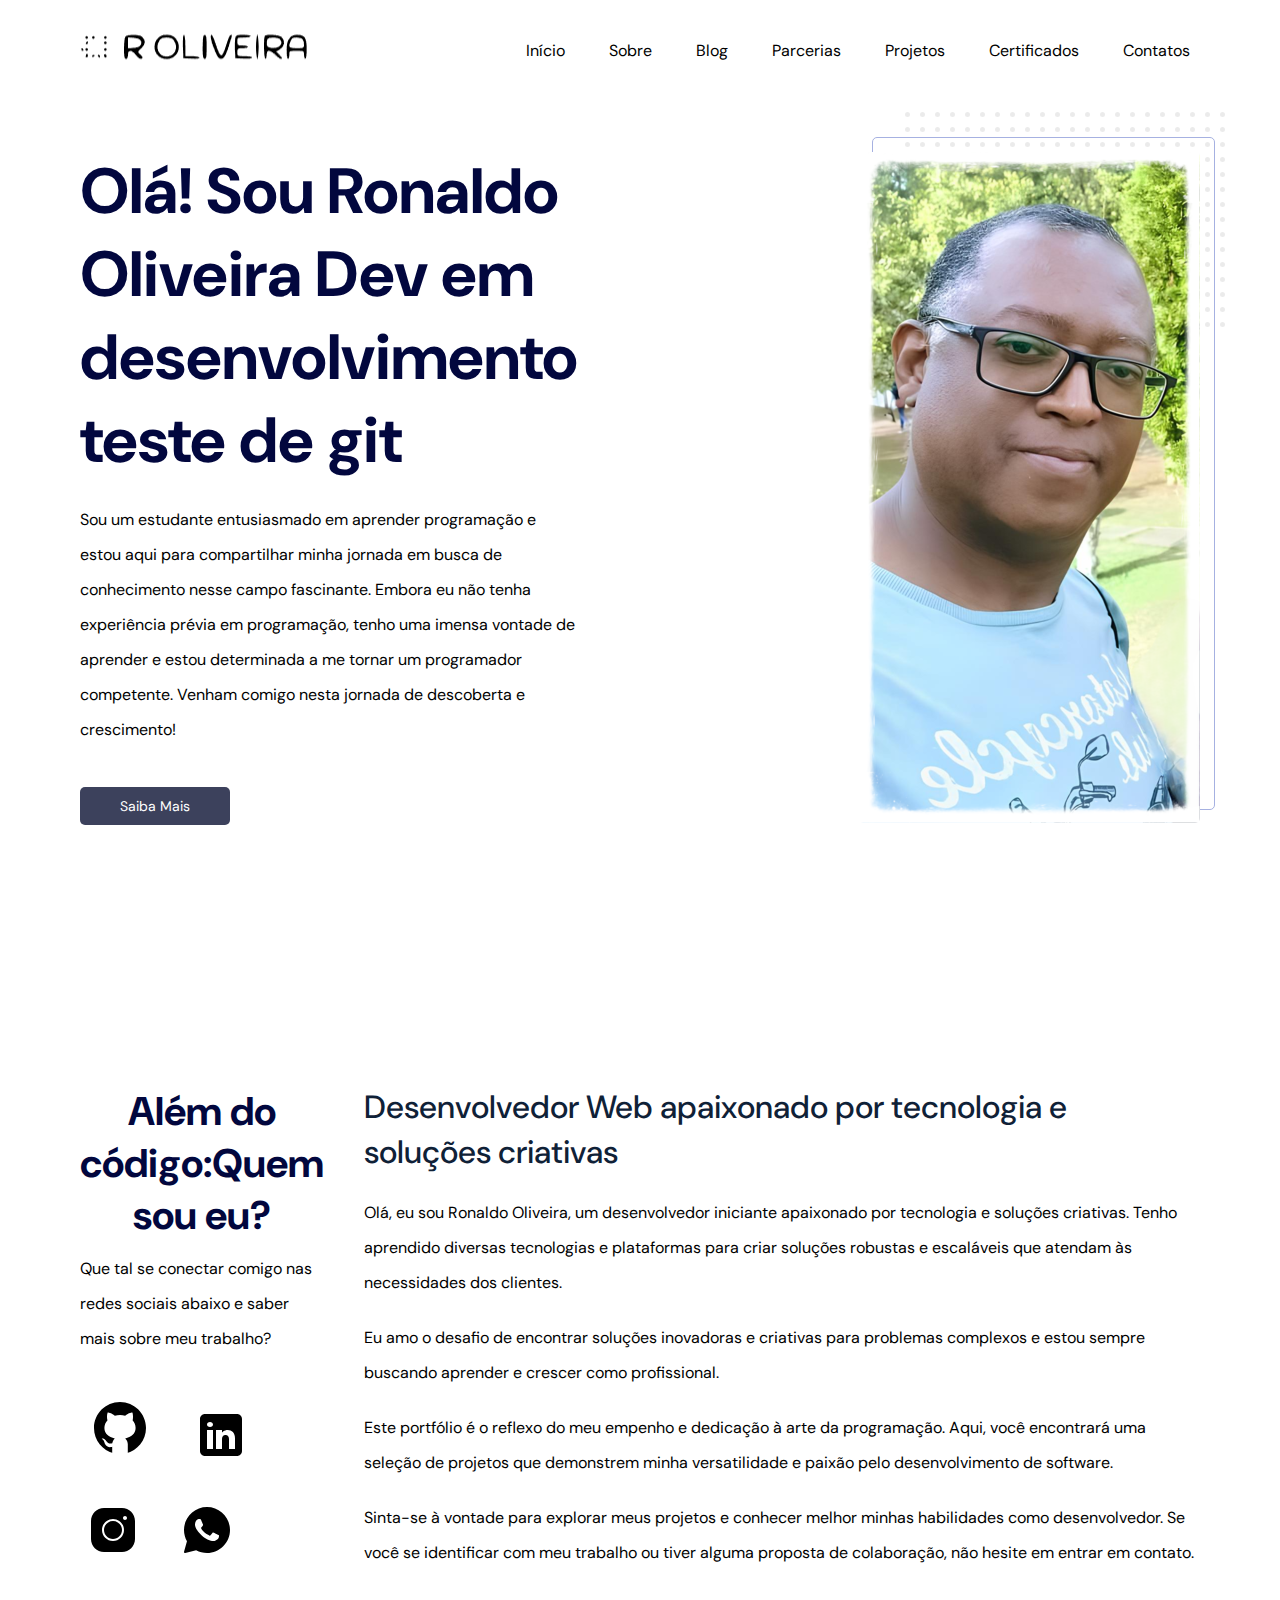
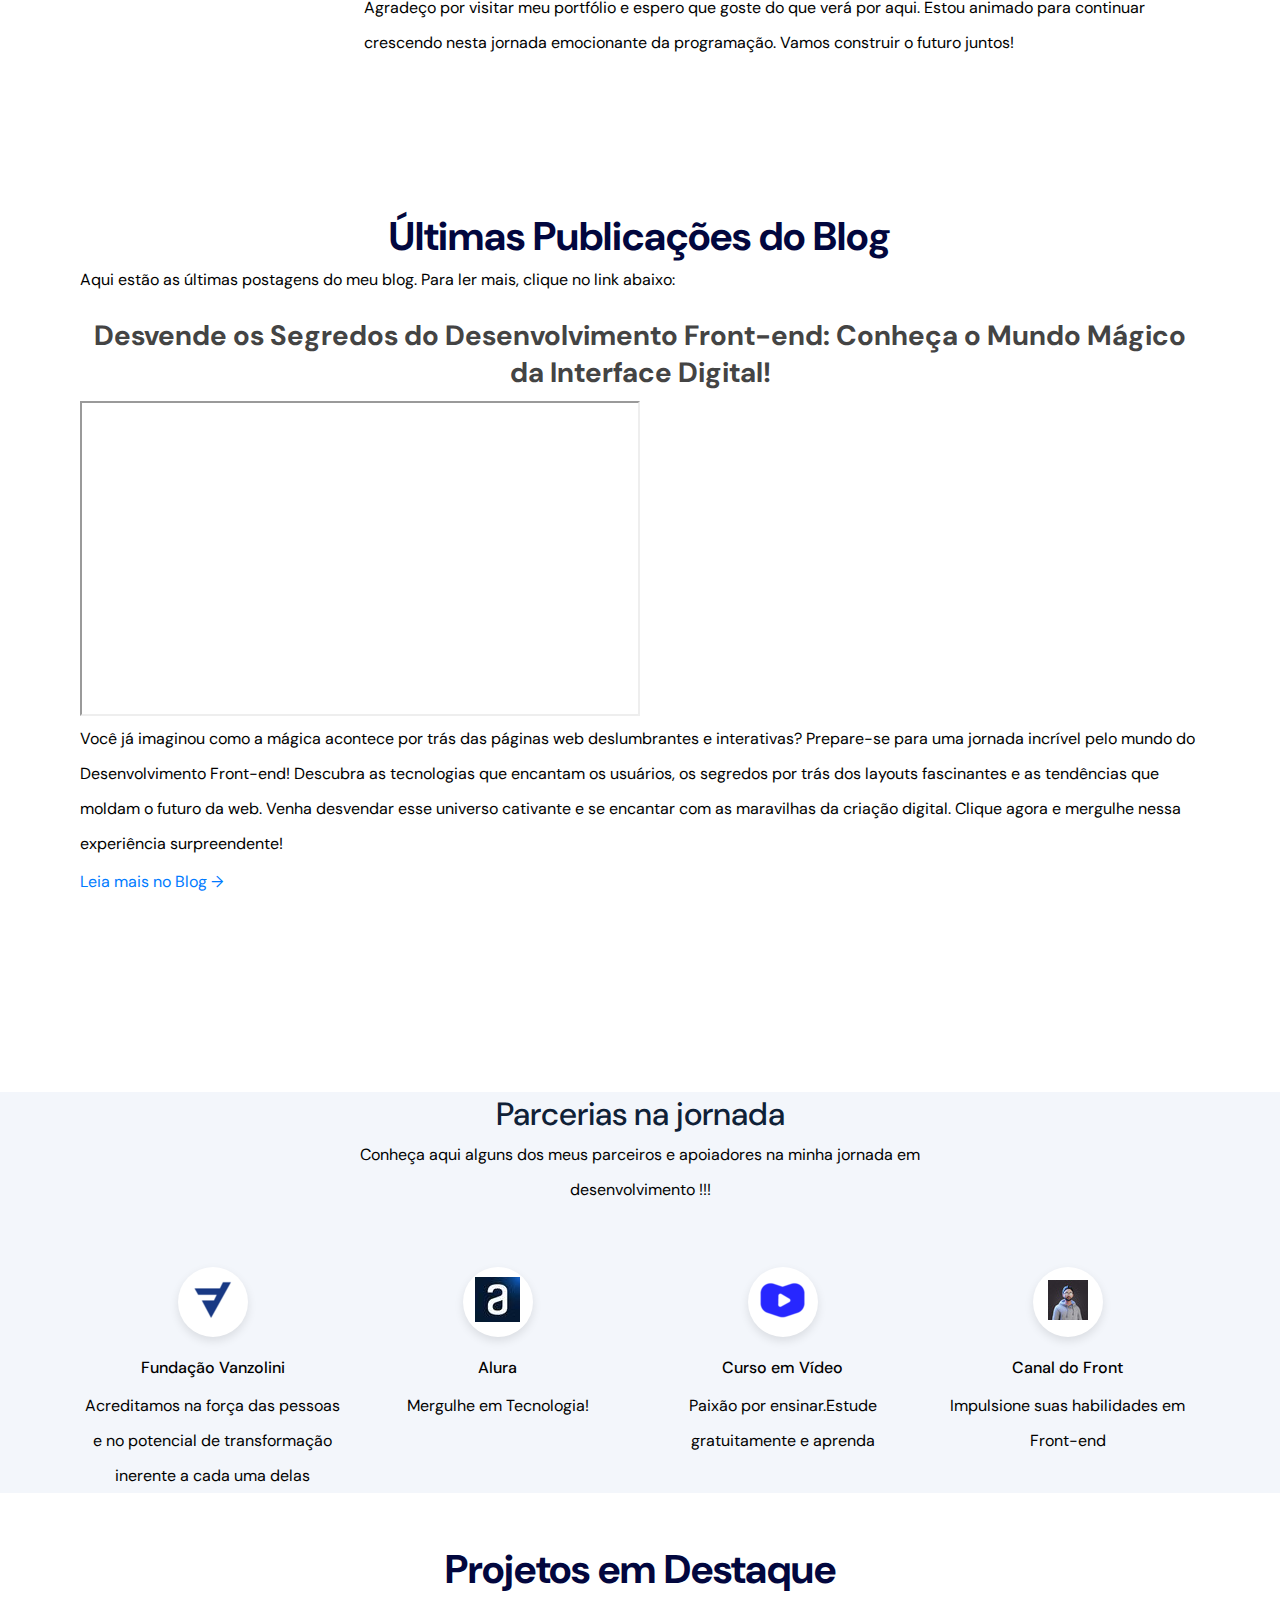
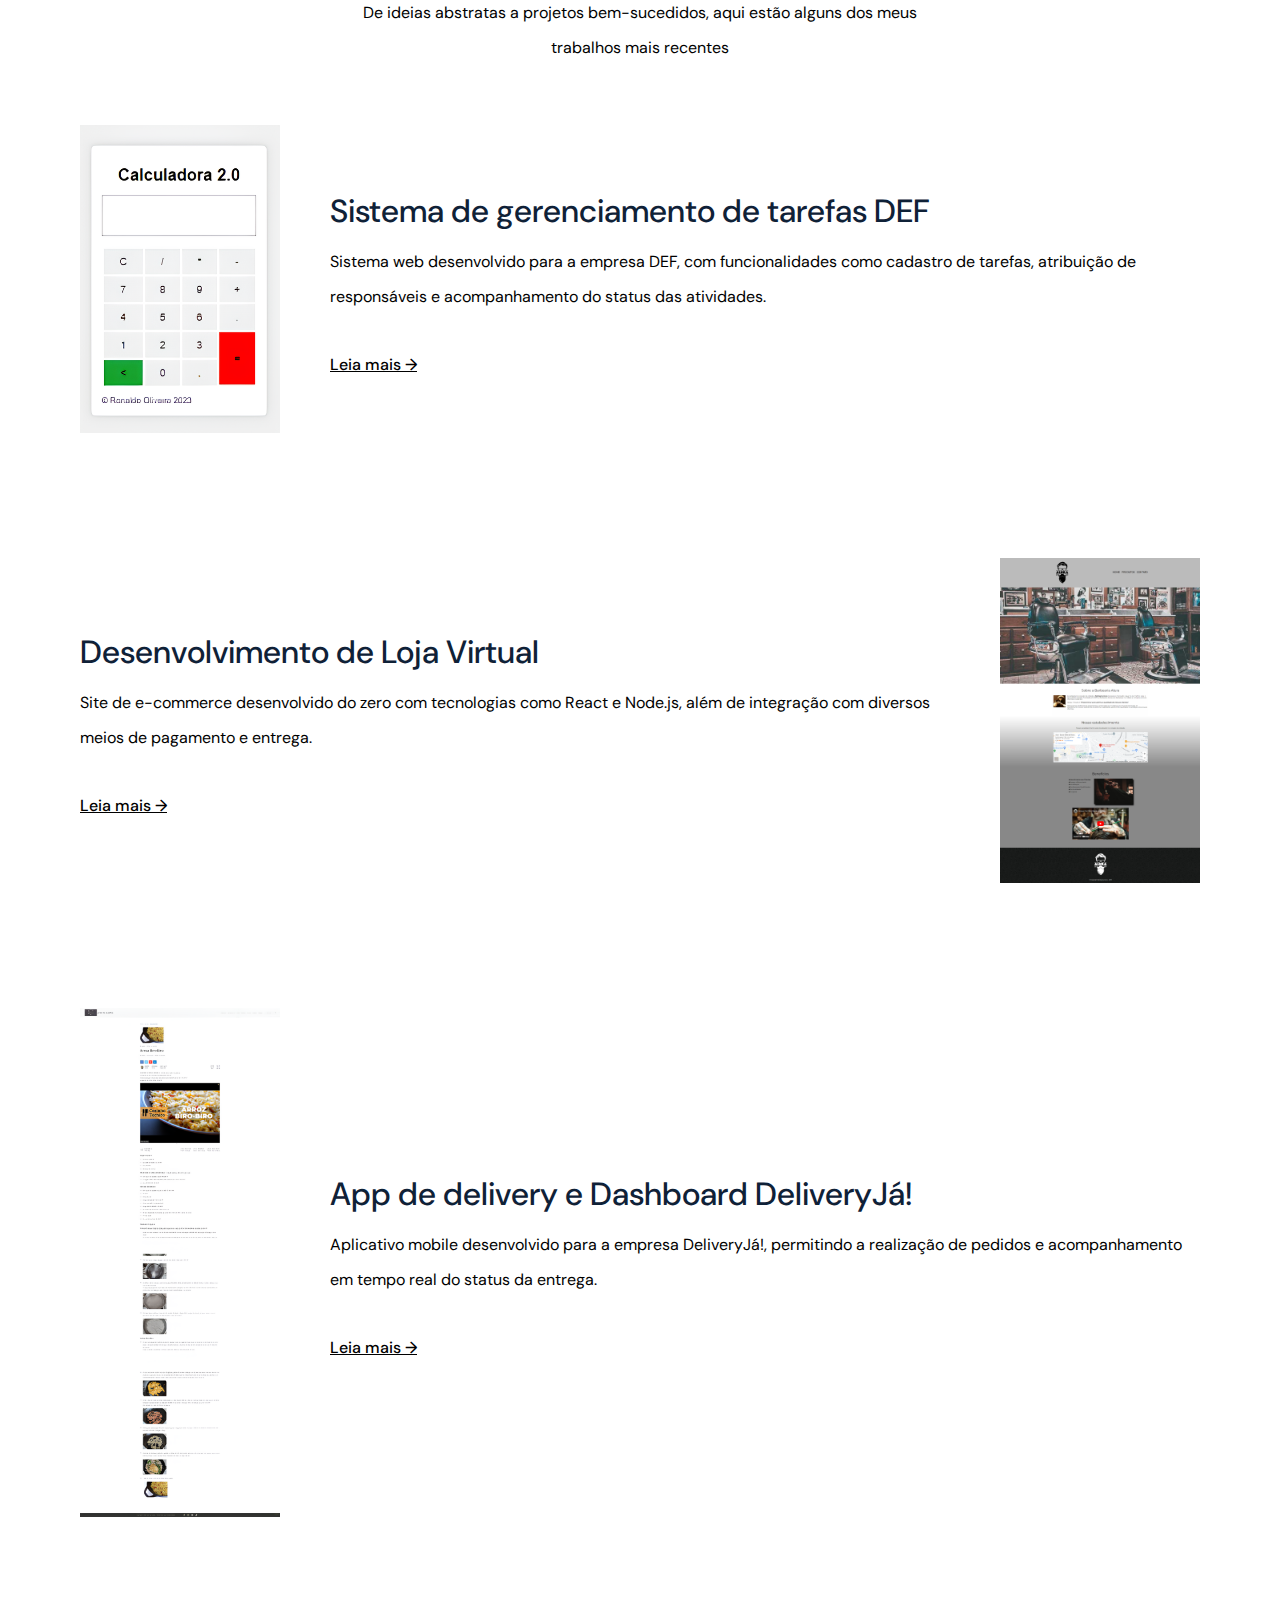
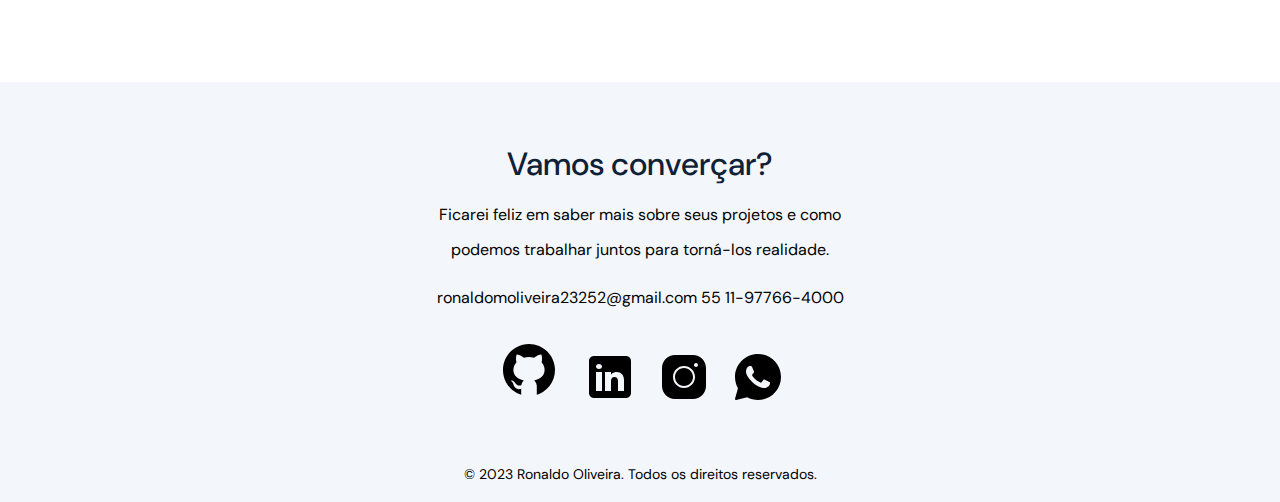
==== index.html @ cec79baf "Merge branch 'main' of https://github.com/ronaldooliveira76/portifolio" ====
<!DOCTYPE html>
<html lang="pt-BR">
<head>
  <!--meta tags-->
  <meta charset="UTF-8">
  <meta name="viewport" content="width=device-width, initial-scale=1.0">
  <!--title-título-->
  <title>ROliveira Portifólio</title>
  <!--link css-->
  <link rel="stylesheet" href="css/extends.css">
  <!-- Fonts -->
  <link rel="preconnect" href="https://fonts.googleapis.com">
  <link rel="preconnect" href="https://fonts.gstatic.com" crossorigin="">
  <link href="https://fonts.googleapis.com/css2?family=DM+Sans:wght@400;500;700&amp;display=swap" rel="stylesheet">
</head>
<body>
<!--nav bar-->
    <nav class="navbar">
        <div class="navbar__content max-width mb-0">
            <a href="/">
                <img src="assets/logo1.svg.png" alt="">
            </a>
            <ul class="navbar__links">
                <li><a href="/">Início</a></li>
                <li><a href="#about">Sobre</a></li>
                <li><a href="#blog-summary">Blog</a></li>
                <li><a href="#skills">Parcerias</a></li>
                <li><a href="#projects">Projetos</a></li>
                <li><a href="galery.html" target="_blank">Certificados</a></li>
                <li><a href="#footer">Contatos</a></li>
            </ul>
            <div class="navbar__mobile">
                <img src="assets/menu.svg" alt="menu" class="burguer">
                <ul class="mobile__links">
                    <li><a href="/">Início</a></li>
                    <li><a href="#about">Sobre</a></li>
                    <li><a href="#blog-summary">Blog</a></li>
                    <li><a href="#skills">Parcerias</a></li>
                    <li><a href="#projects">Projetos</a></li>
                    <li><a href="galery.html" target="_blank">Certificados</a></li>
                    <li><a href="#footer">Contatos</a></li>
                </ul> 
            </div>
        </div>
    </nav>

<!-- header -->

<header id="header" class="max-width">
    <div class="header__left">
        <h1>Olá! Sou Ronaldo Oliveira Dev em desenvolvimento teste de git</h1>
        <p>Sou um estudante entusiasmado em aprender programação e estou aqui para compartilhar minha jornada em busca de conhecimento nesse campo fascinante. Embora eu não tenha experiência prévia em programação, tenho uma imensa vontade de aprender e estou determinada a me tornar um programador competente. Venham comigo nesta jornada de descoberta e crescimento!
        </p>
        <a href="#about" class="btn btn-primary">Saiba Mais</a>
    </div>
    <div class="header__rigth">
        <div class="header__image">
            <img src="assets/foto.png" alt="Ronaldo Oliveira" class="ronaldo">
            <img src="assets/abstract.svg" alt="background" class="background">
        </div>
    </div>
</header> 

<!-- Sobre-->
<section id="about" class="about max-width">
    <div class="about__left">
        <h2 class="secondary-title">Além do código:Quem sou eu?</h2>
        <p>Que tal se conectar comigo nas redes sociais abaixo e saber mais sobre meu trabalho?</p>
        
        <ul>
            <li><a href="https://github.com/ronaldooliveira76" target="_blank"><img src="assets/github1.svg" alt="Github"></a></li>
            <li><a href="https://www.linkedin.com/in/ronaldomoliveira/" target="_blank"><img src="assets/linkedin1.svg" alt="Linkedin"></a></li>
            <li><a href="https://www.instagram.com/ronaldo.moliveira/?igshid=MzNlNGNkZWQ4Mg%3D%3D" target="_blank"><img src="assets/instagram1.svg" alt="Instagram"></a></li>
            <li><a href="https://wa.me/qr/Z6RYJCMBKQETJ1" target="_blank"><img src="assets/whatsapp1.svg" alt="whatsapp"></a></li>
        </ul>
    </div>
    <div class="about__right">
        <h3 class="tertiary-title mb-m">
            Desenvolvedor Web apaixonado por tecnologia e soluções criativas
        </h3>
        <p>
            Olá, eu sou Ronaldo Oliveira, um desenvolvedor iniciante apaixonado por tecnologia e soluções criativas. Tenho aprendido diversas tecnologias e plataformas para criar soluções robustas e escaláveis que atendam às necessidades dos clientes.
        </p>
        <p>
            Eu amo o desafio de encontrar soluções inovadoras e criativas para problemas complexos e estou sempre buscando aprender e crescer como profissional.
        </p>
        <p>Este portfólio é o reflexo do meu empenho e dedicação à arte da programação. Aqui, você encontrará uma seleção de projetos que demonstrem minha versatilidade e paixão pelo desenvolvimento de software.
        </p>
        <p>Sinta-se à vontade para explorar meus projetos e conhecer melhor minhas habilidades como desenvolvedor. Se você se identificar com meu trabalho ou tiver alguma proposta de colaboração, não hesite em entrar em contato.
        </p>
        <p> Agradeço por visitar meu portfólio e espero que goste do que verá por aqui. Estou animado para continuar crescendo nesta jornada emocionante da programação. Vamos construir o futuro juntos!
        </p>
    </div>
</section>

<!--Blog-->
<section id="blog-summary" class="blog-summary max-width">
    <h2 class="secondary-title">Últimas Publicações do Blog</h2>
    
    <p>Aqui estão as últimas postagens do meu blog. Para ler mais, clique no link abaixo:</p>

    <article class="blog-post">
        <h2>Desvende os Segredos do Desenvolvimento Front-end: Conheça o Mundo Mágico da Interface Digital!</h2>
        <div class="video-abertura">
            <iframe width="560" height="315" src="https://www.youtube.com/embed/UhOTs_qPsy0?autoplay=1&mute=1" title="YouTube video player"></iframe>
          </div>
          
        <p>
            Você já imaginou como a mágica acontece por trás das páginas web deslumbrantes e interativas?
            Prepare-se para uma jornada incrível pelo mundo do Desenvolvimento Front-end!
            Descubra as tecnologias que encantam os usuários, os segredos por trás dos layouts fascinantes
            e as tendências que moldam o futuro da web.
            Venha desvendar esse universo cativante e se encantar com as maravilhas da criação digital.
            Clique agora e mergulhe nessa experiência surpreendente!
        </p>
        <a href="Blog.html" target="_blank">Leia mais no Blog &rarr;</a>
    </article>
</section>

<!--parcerias-->
<section id="skills" class="skills">
    <div class="skills__content max-width">
        <h2 class="tertiary-title">Parcerias na jornada</h2>
        <p class="description">
       Conheça aqui alguns dos meus parceiros e apoiadores na minha jornada em desenvolvimento !!!
        </p>
        <ul>
            <li class="skills__item">
                <div class="image-container">
                    <a href="https://vanzolini.org.br/" target="_blank"><img src="assets/vanzolini.png"  alt="site Fundação vanzolini"> </a>
                </div>
                <h3>Fundação Vanzolini</h3>
                <p>Acreditamos na força das pessoas e no potencial de transformação inerente a cada uma delas</p>
            </li>
            <li class="skills__item">
                <div class="image-container">
                    <a href="https://www.alura.com.br/" target="_blank"><img src="assets/alura.jpg" alt="site Escola Alura"></a>
                </div>
                <h3>Alura</h3>
                <p>Mergulhe em Tecnologia!</p>
            </li>
            <li class="skills__item">
                <div class="image-container">
                    <a href="https://www.cursoemvideo.com/" target="_blank"><img src="assets/curso em video.png" alt="site Curso em Vídeo"></a>
                </div>
                <h3>Curso em Vídeo</h3>
                <p>Paixão por ensinar.Estude gratuitamente e aprenda</p>
            </li>
            <li class="skills__item">
                <div class="image-container">
                    <a href="https://www.youtube.com/@canaldofront/about" target="_blank"><img src="assets/canal do front.jpg" alt="canal do front"></a>
                </div>
                <h3>Canal do Front</h3>
                <p>Impulsione suas habilidades em Front-end</p>
            </li>
        </ul>
    </div>     
</section>

<!-- Projetos -->
<section id="projects" class="projects max-width">
    <div class="projects__content">
        <h2 class="secondary-title">Projetos em Destaque</h2>
        <p>De ideias abstratas a projetos bem-sucedidos, aqui estão alguns dos meus trabalhos mais recentes
        </p>
    </div>
    <ul>
        <li>
            <div class="image">
                <img src="assets/calc.png" alt="Gereciamento de tarefas">
            </div>
            <div class="projects__info">
                <h3 class="tertiary-title">
                    Sistema de gerenciamento de tarefas DEF
                </h3>
                <p>Sistema web desenvolvido para a empresa DEF, com funcionalidades como cadastro de tarefas, atribuição de responsáveis e acompanhamento do status das atividades.
                </p>
                <a href="calc.html" target="_blank">Leia mais &rarr;</a>
            </div>
        </li>
        <li class="projects__reversed-list">
            <div class="image">
            <img id="barber" src="assets/barbearia.png" alt="ecommerce">
            </div>
            <div class="projects__info">
                <h3 class="tertiary-title">
                    Desenvolvimento de Loja Virtual
                </h3>
                <p>Site de e-commerce desenvolvido do zero com tecnologias como React e Node.js, além de integração com diversos meios de pagamento e entrega.
                </p>
                <a href="https://ronaldooliveira76.github.io/barber-alura/" target="_blank">Leia mais &rarr;</a>
            </div>
        </li>
        <li>
            <div class="image">
                <img src="assets/blog.png" alt="delivery">
            </div>
            <div class="projects__info">
                <h3 class="tertiary-title">
                    App de delivery e Dashboard DeliveryJá!
                </h3>
                <p>Aplicativo mobile desenvolvido para a empresa DeliveryJá!, permitindo a realização de pedidos e acompanhamento em tempo real do status da entrega.
                </p>
                <a href="#">Leia mais &rarr;</a>
            </div>
        </li>
    </ul>
</section>

<!-- Footer-->
<footer id="footer">
    <div class="footer__content max-width mb-0">
        <h2 class="tertiary-title mb-s">Vamos converçar?</h2>
        <p class="mb-m">
            Ficarei feliz em saber mais sobre seus projetos e como podemos trabalhar juntos para torná-los realidade.
        </p>
        <div class="footer__contact mb-m">
            <span class="mb-m">ronaldomoliveira23252@gmail.com</span>
            <span>55 11-97766-4000</span>
        </div>
        <ul class="mb-1">
            <li><a href="https://github.com/ronaldooliveira76" target="_blank"><img src="assets/github1.svg" alt="Github"></a></li>
            <li><a href="https://www.linkedin.com/in/ronaldomoliveira/" target="_blank"><img src="assets/linkedin1.svg" alt="Linkedin"></a></li>
            <li><a href="https://www.instagram.com/ronaldo.moliveira/?igshid=MzNlNGNkZWQ4Mg%3D%3D" target="_blank"><img src="assets/instagram1.svg" alt="Instagram"></a></li>
            <li><a href="https://wa.me/qr/Z6RYJCMBKQETJ1" target="_blank"><img src="assets/whatsapp1.svg" alt="whatsapp"></a></li>
        </ul>
        <p class="footer__copyright">
            © 2023 Ronaldo Oliveira. Todos os direitos reservados.
        </p>
    </div>




</footer>

</body>
    <!--script-->
    <script src="scripts/index.js"></script>

</html>
---- css/extends.css ----
@import './variables.css';
@import './globals.css';

@import './components/navbar.css';
@import './components/header.css';
@import './components/about.css';
@import './components/skills.css';
@import './components/projects.css';
@import './components/footer.css';
@import './components/blog.css';
@import './components/blog-summary.css';
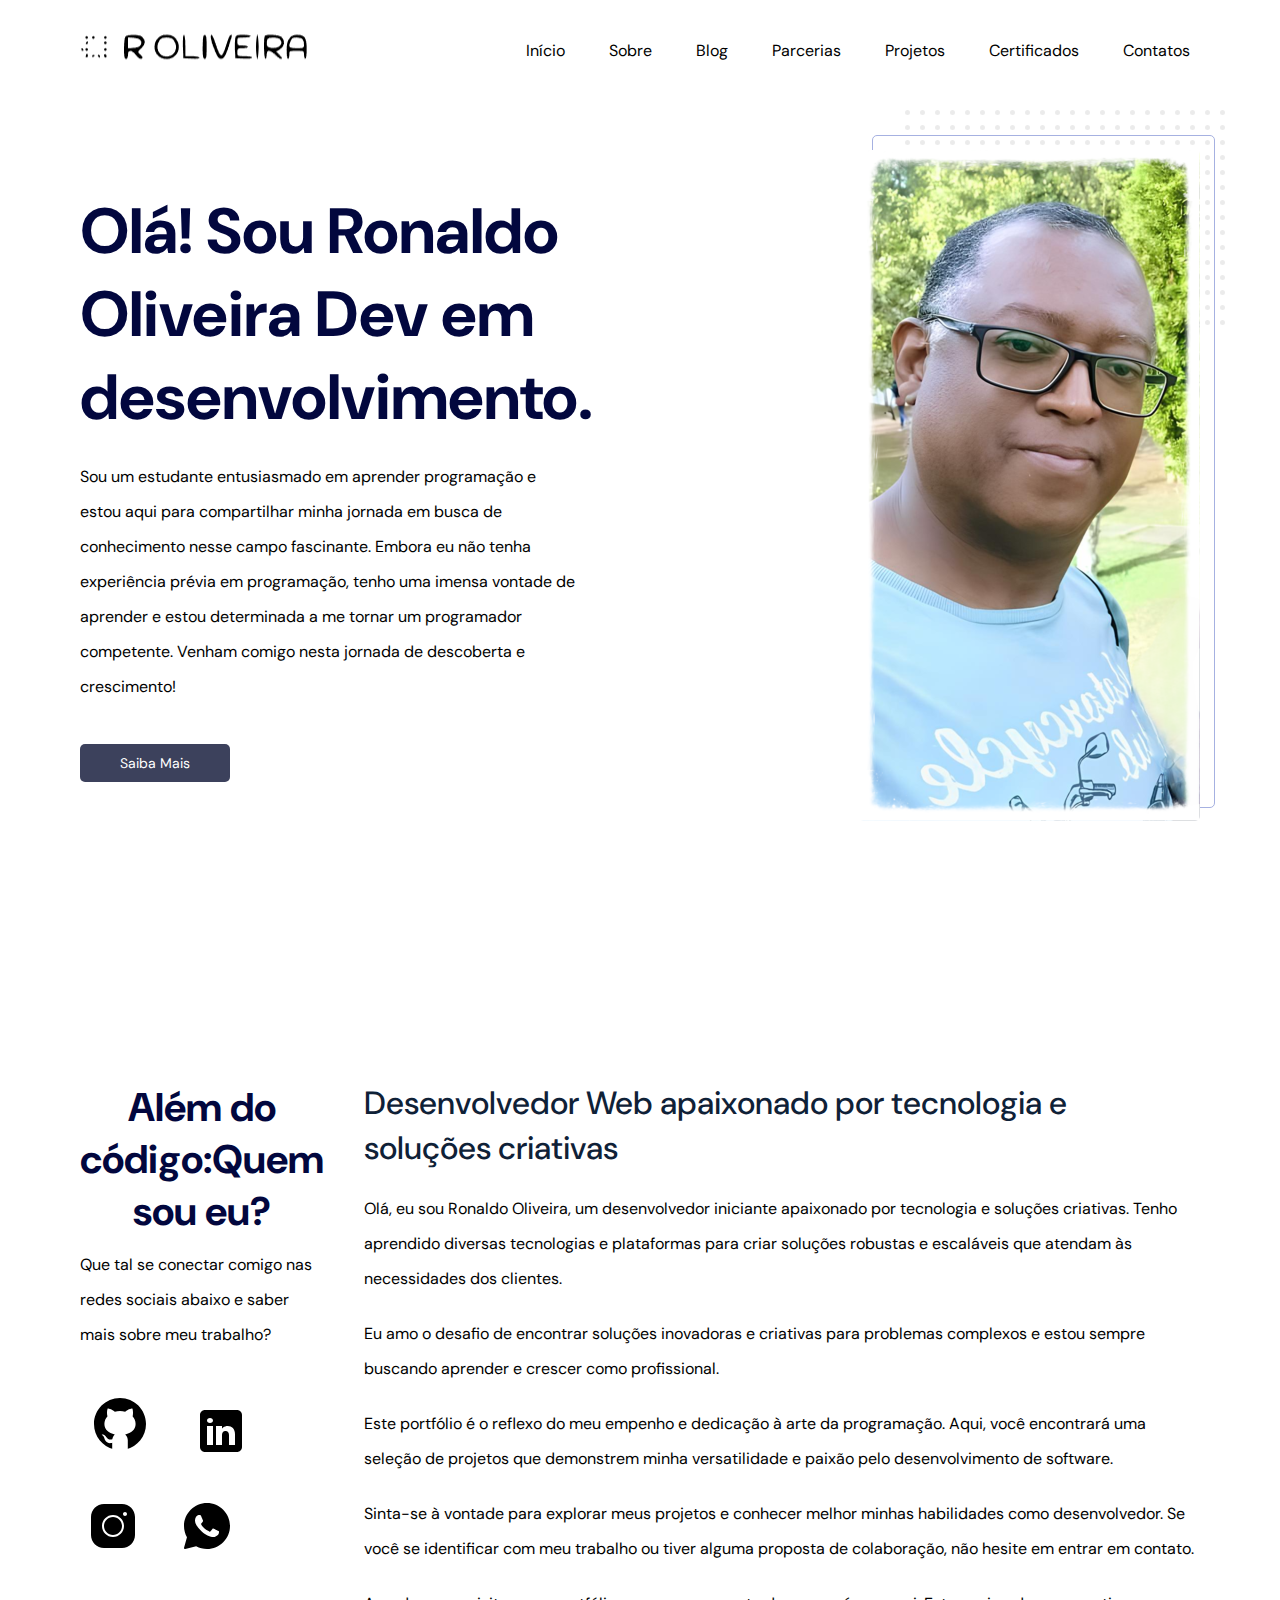
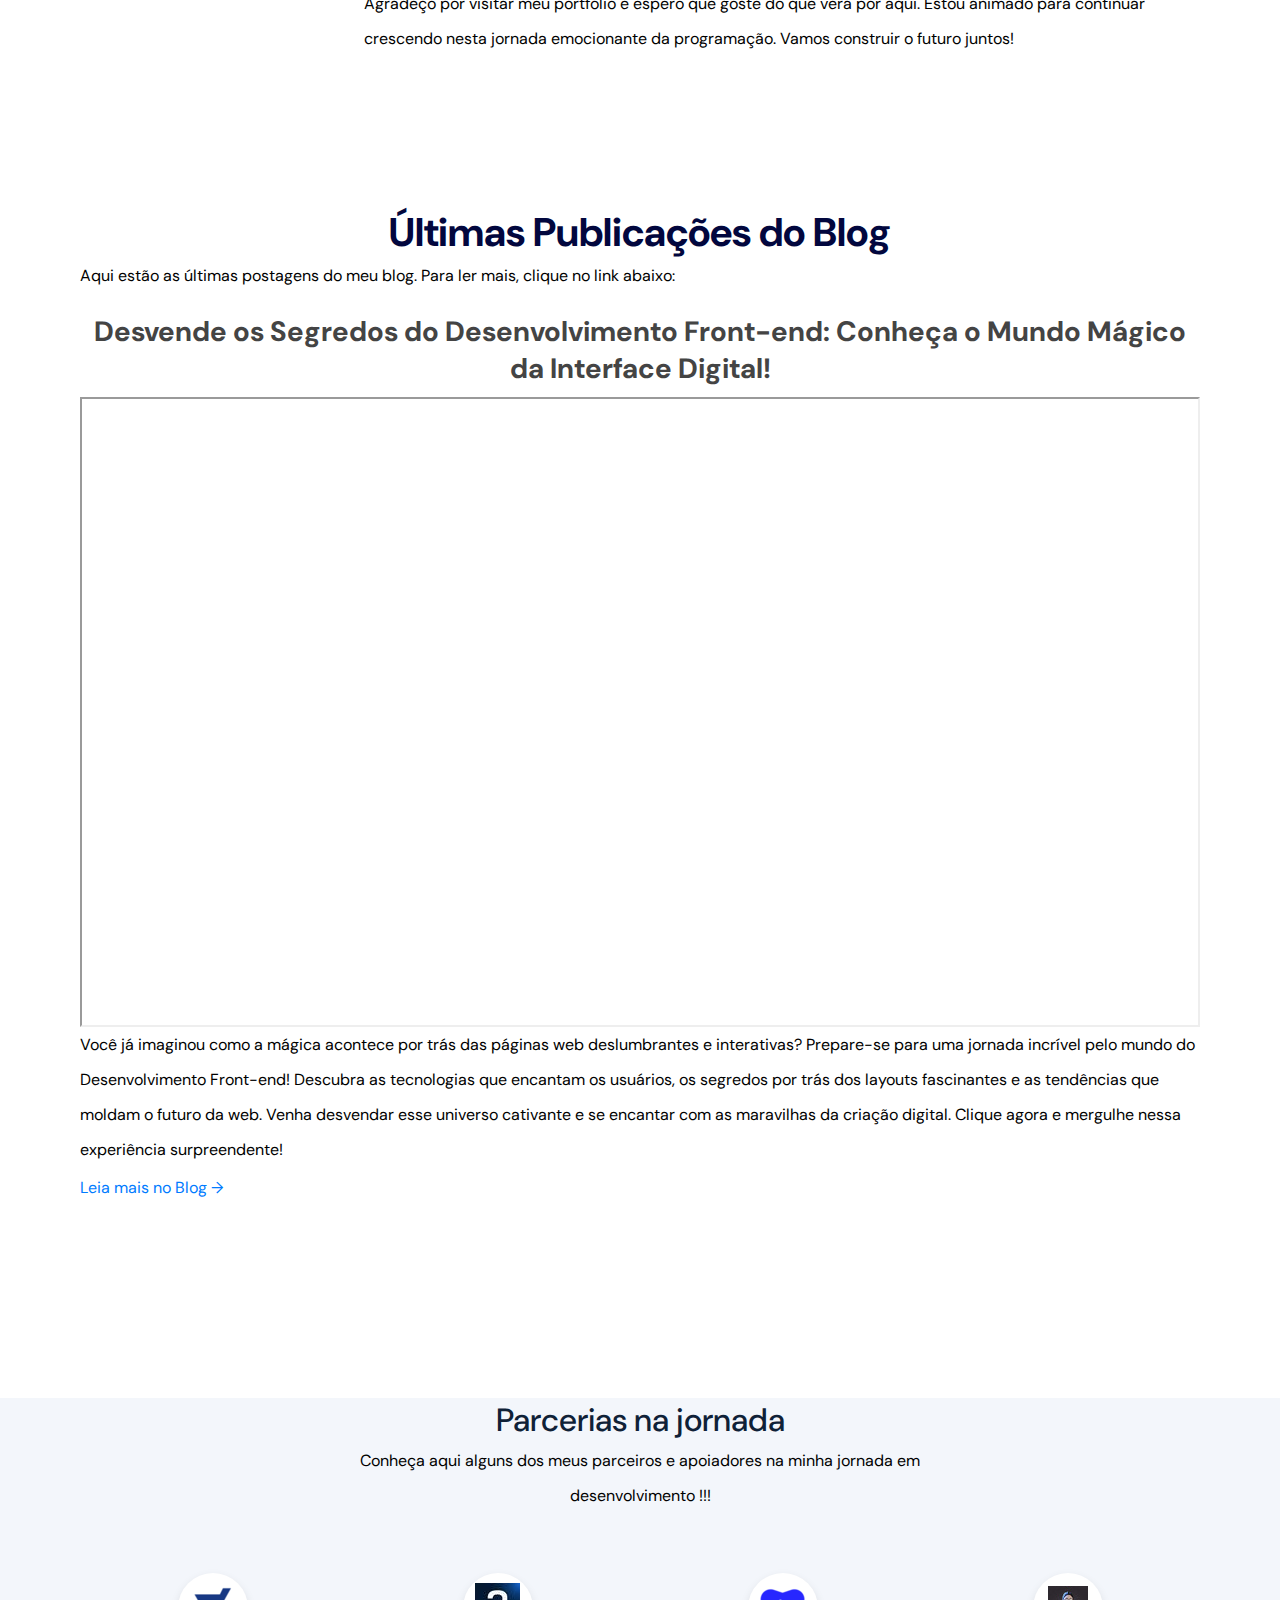
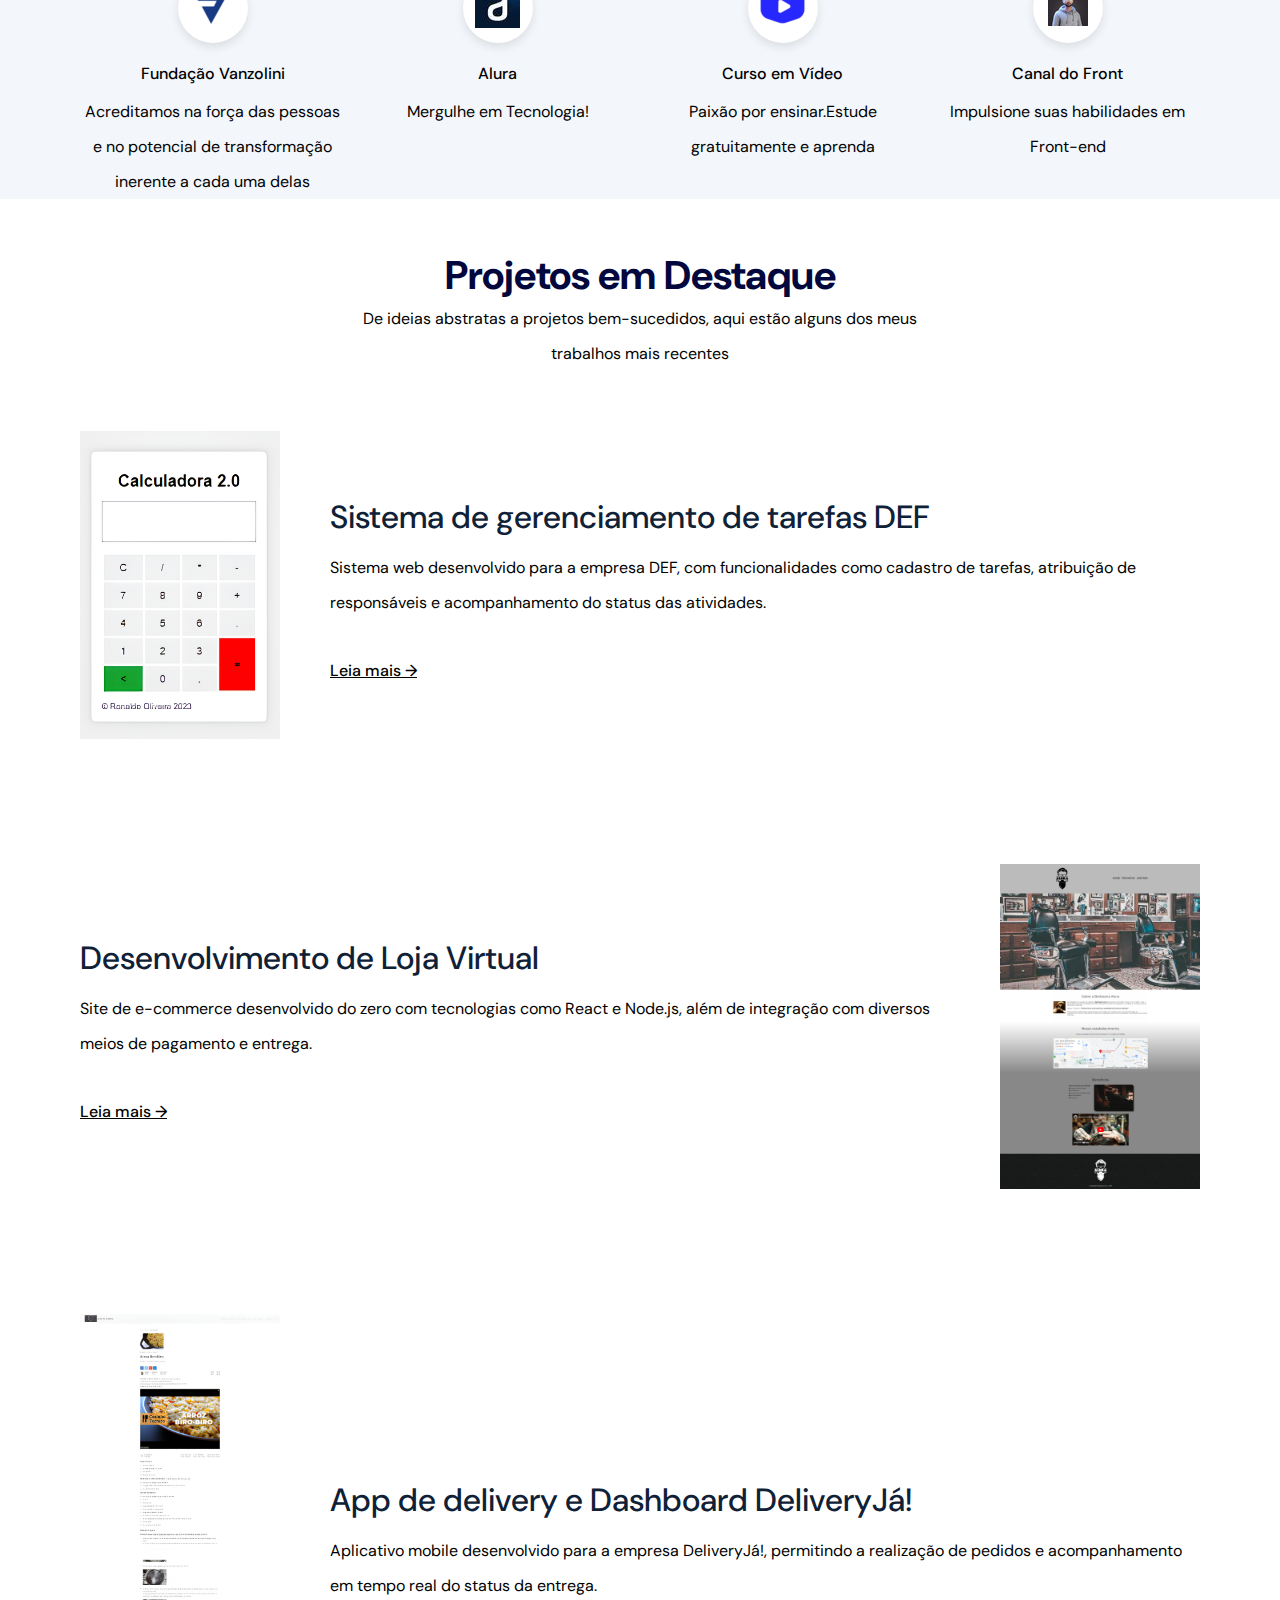
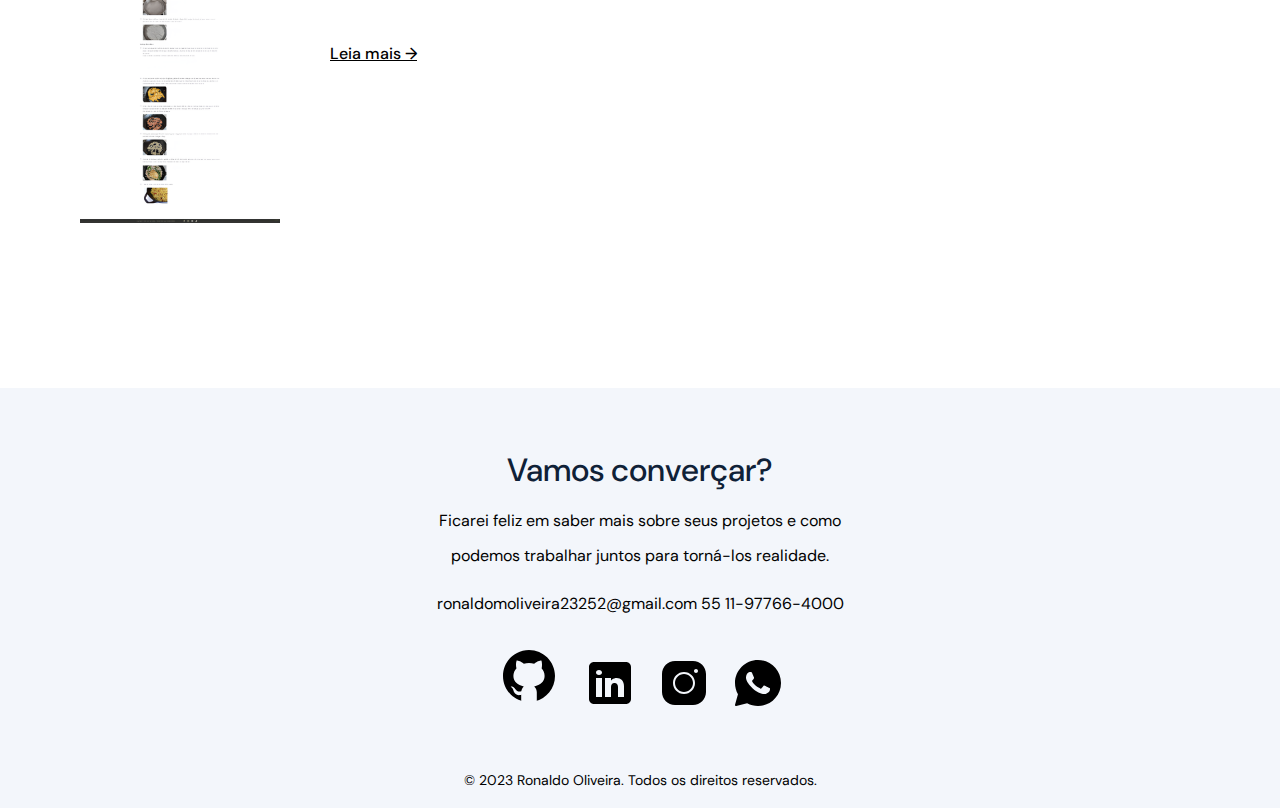
==== commit 6e852ed8: "atualizando titulo" ====
--- a/index.html
+++ b/index.html
@@ -48,7 +48,7 @@
 
 <header id="header" class="max-width">
     <div class="header__left">
-        <h1>Olá! Sou Ronaldo Oliveira Dev em desenvolvimento teste de git</h1>
+        <h1>Olá! Sou Ronaldo Oliveira Dev em desenvolvimento.</h1>
         <p>Sou um estudante entusiasmado em aprender programação e estou aqui para compartilhar minha jornada em busca de conhecimento nesse campo fascinante. Embora eu não tenha experiência prévia em programação, tenho uma imensa vontade de aprender e estou determinada a me tornar um programador competente. Venham comigo nesta jornada de descoberta e crescimento!
         </p>
         <a href="#about" class="btn btn-primary">Saiba Mais</a>
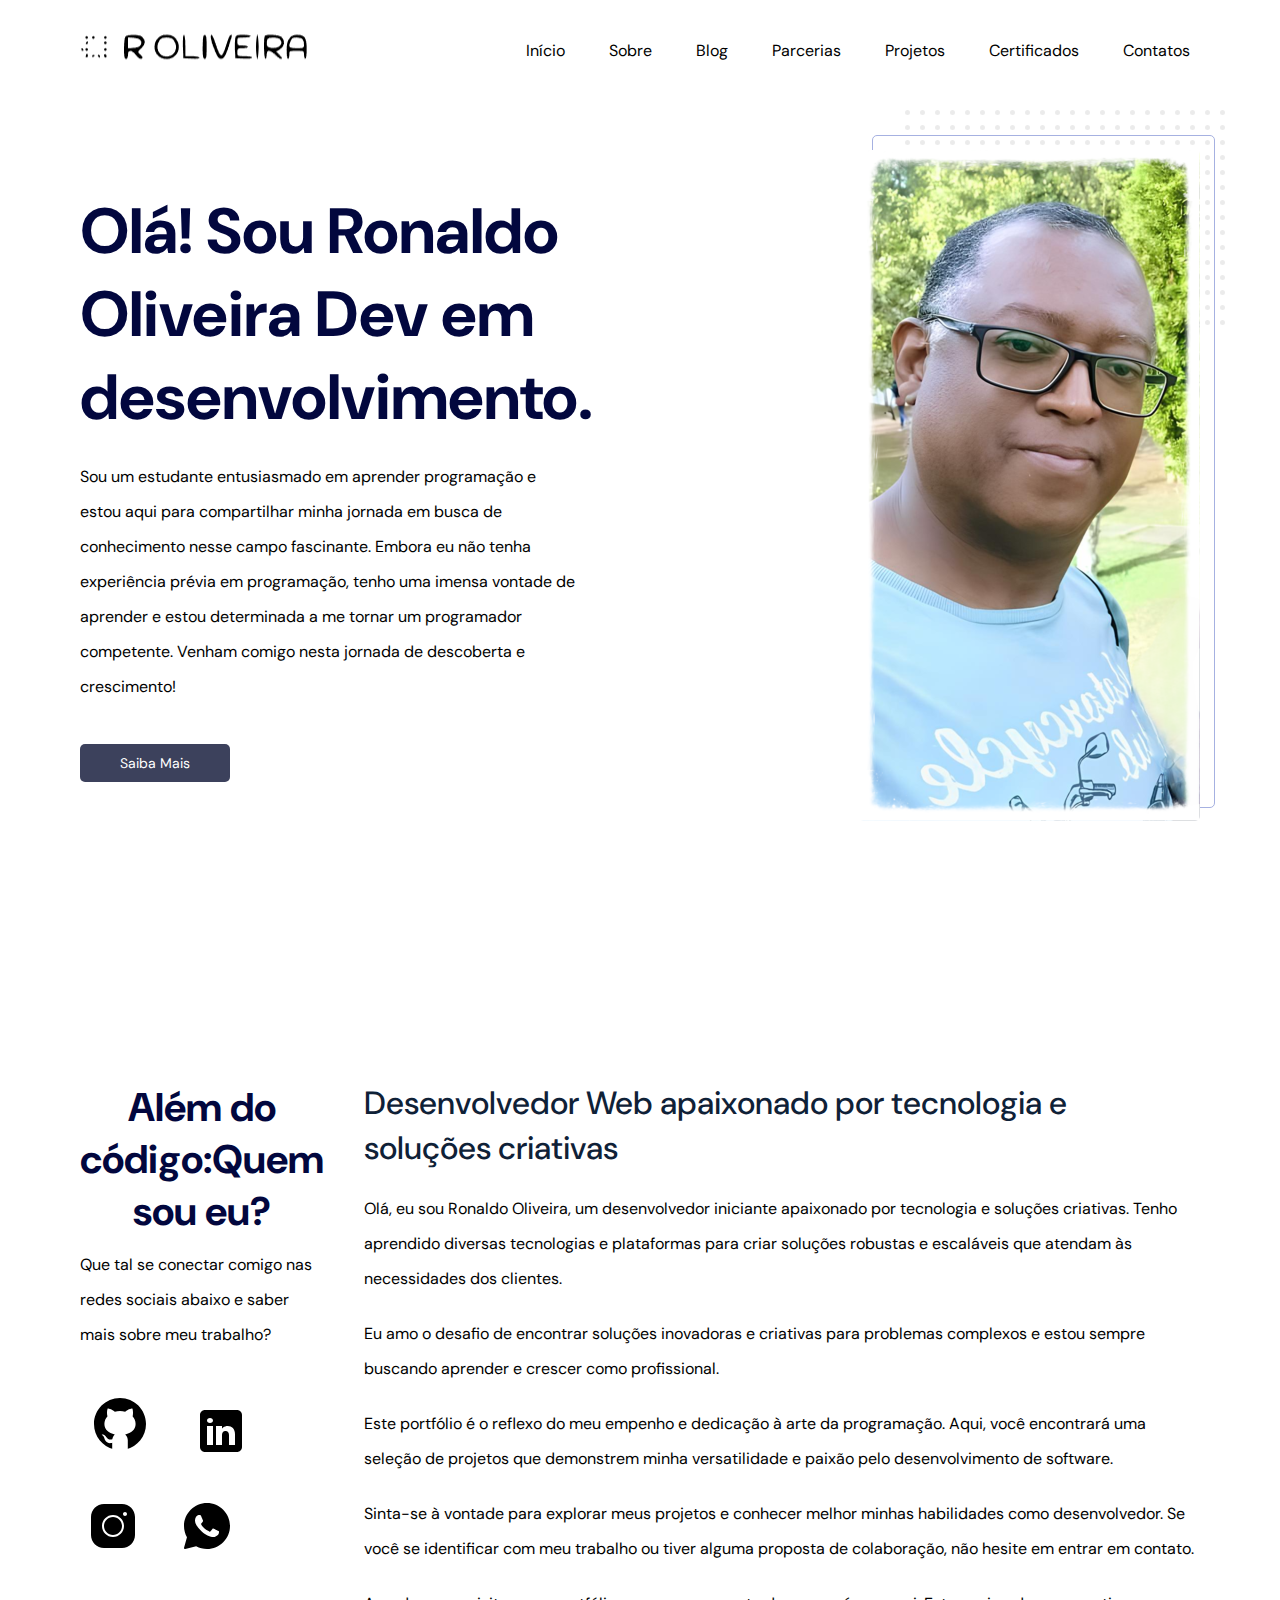
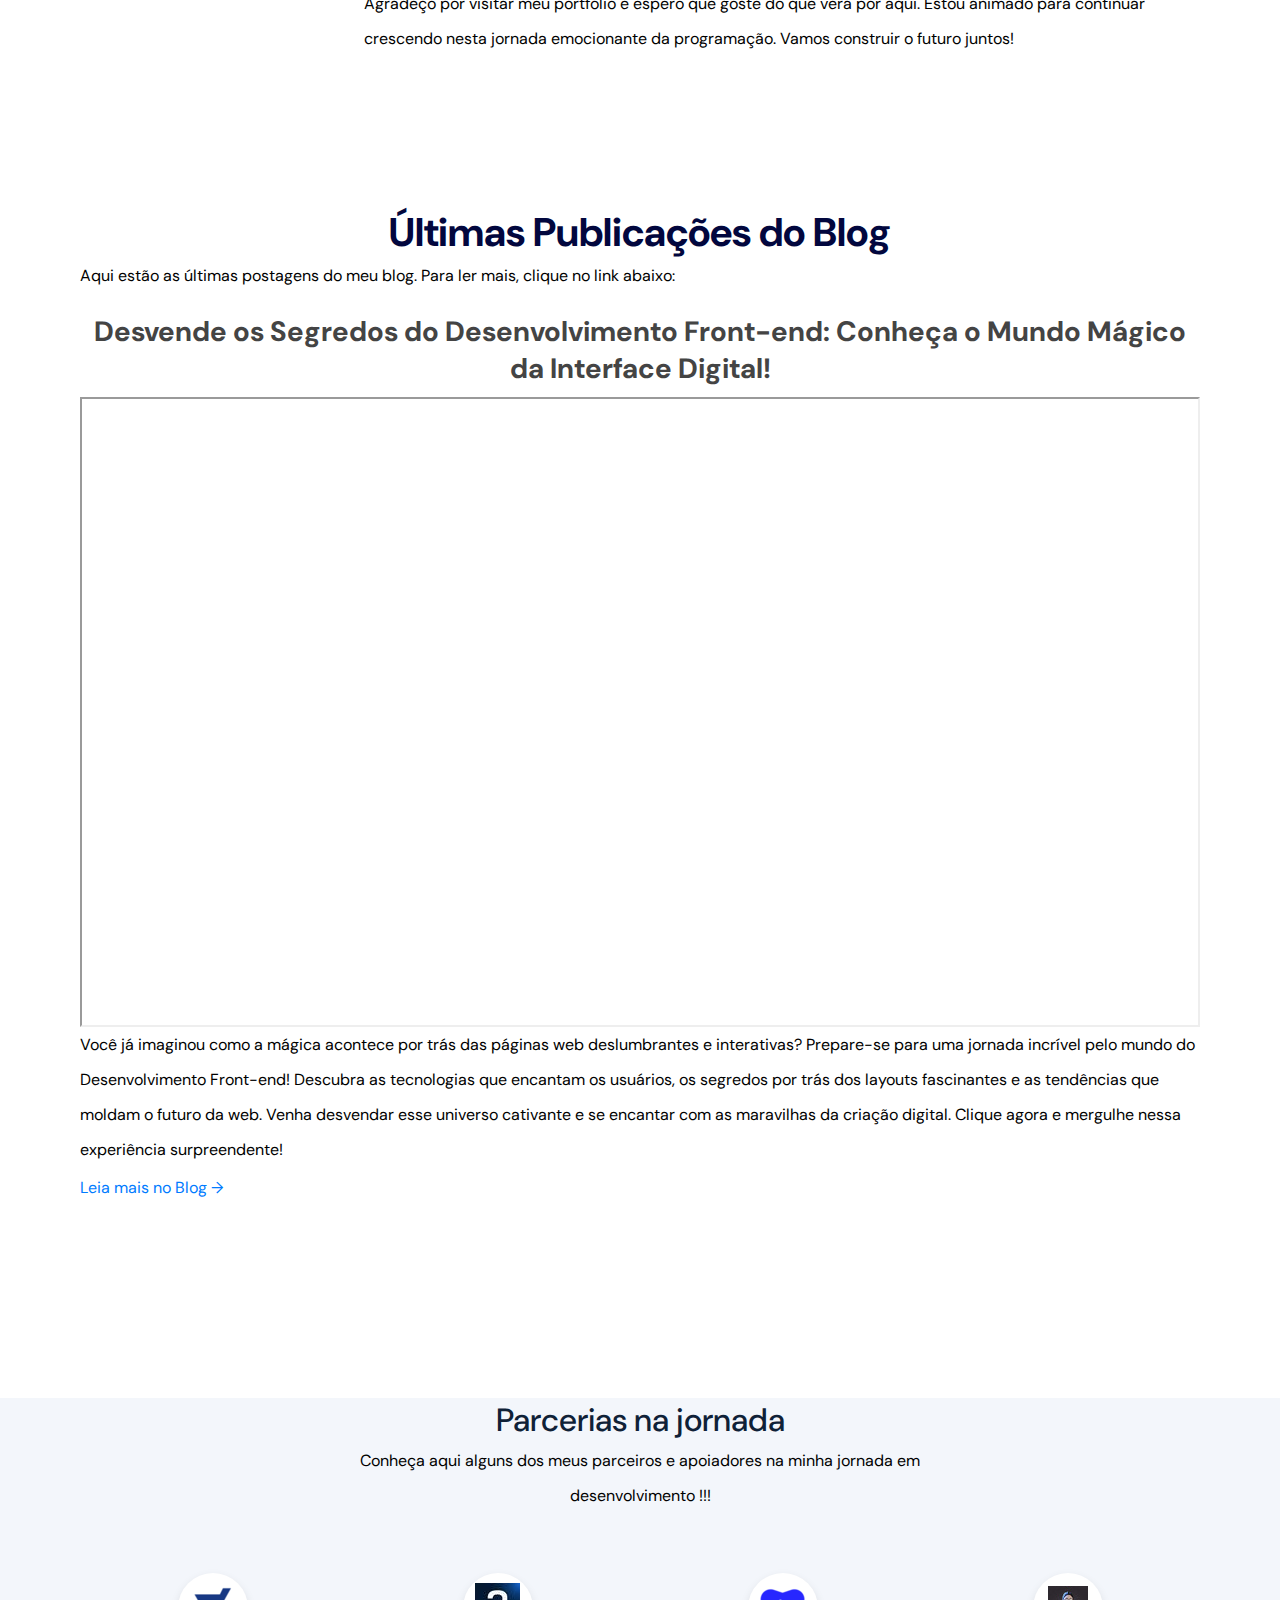
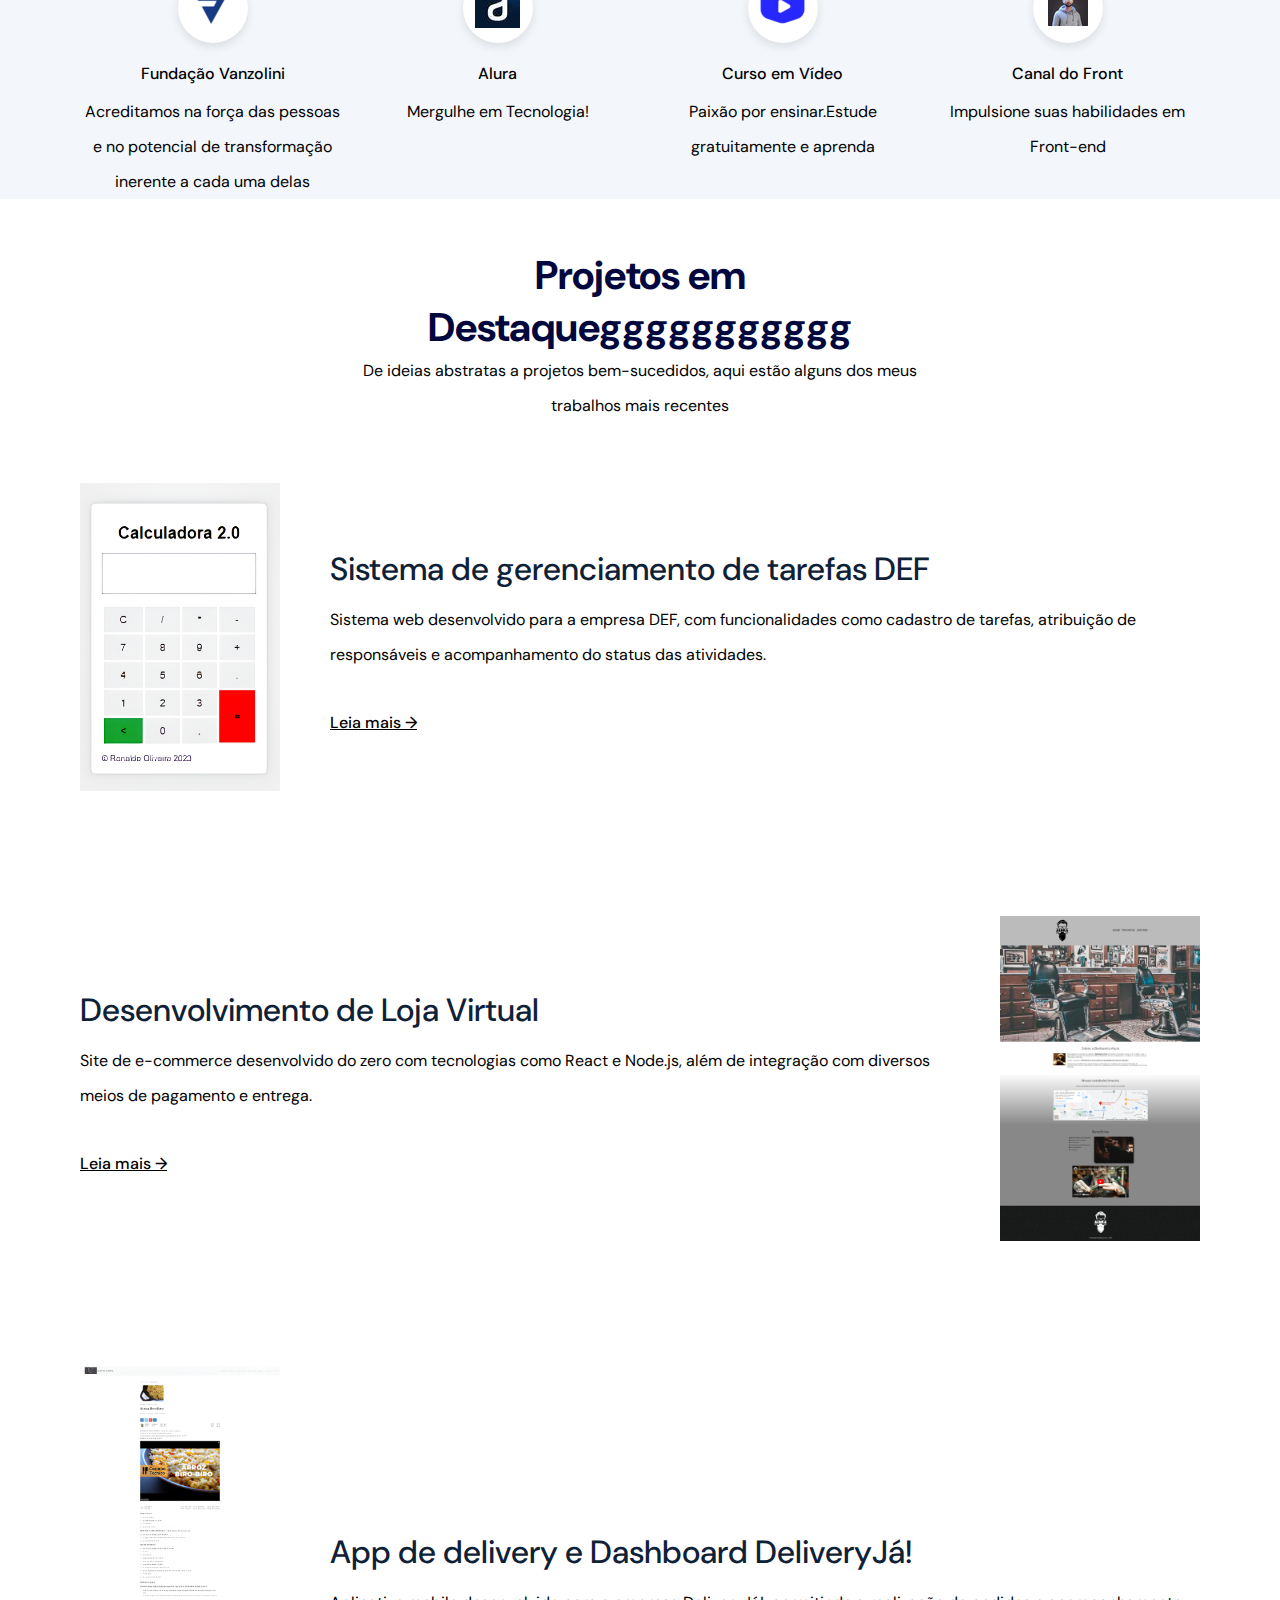
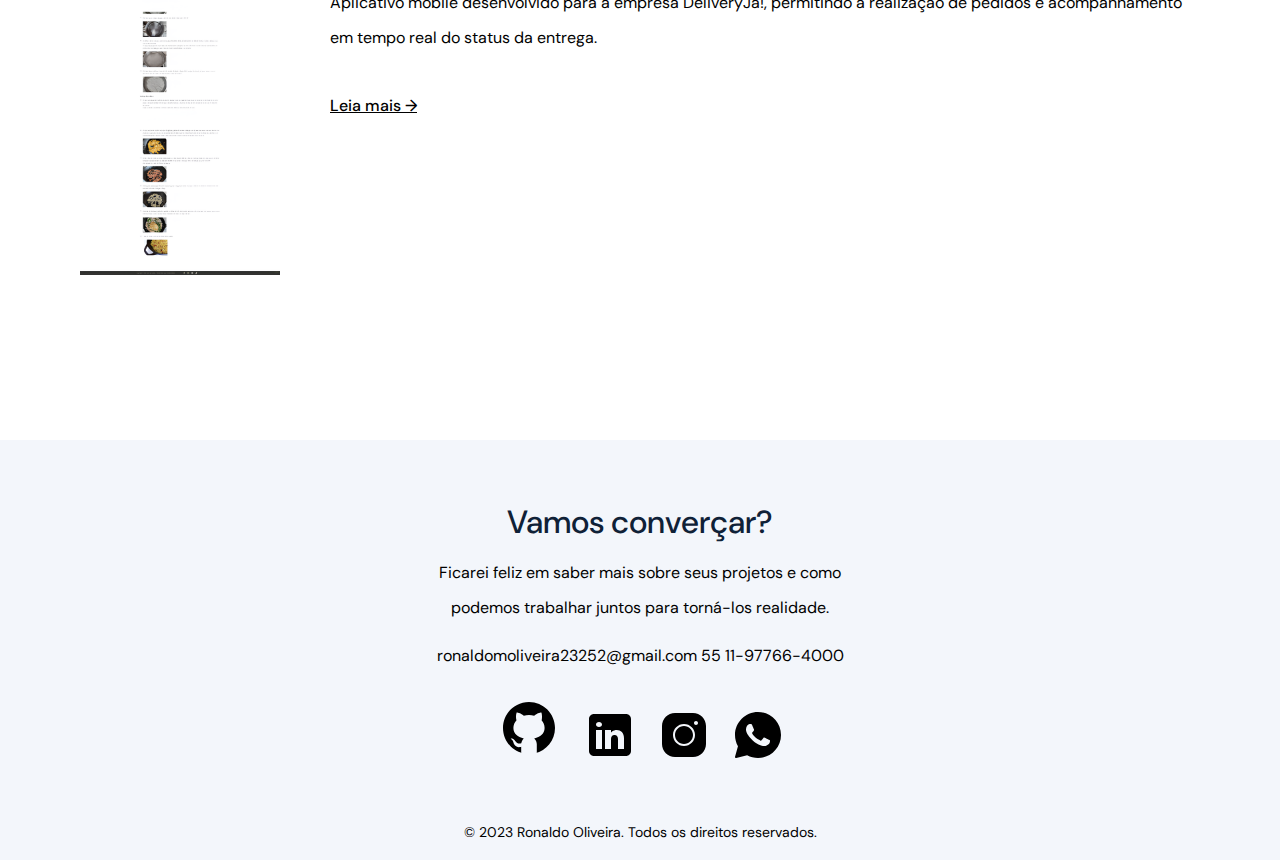
==== commit c60e8aaa: "teste" ====
--- a/index.html
+++ b/index.html
@@ -102,8 +102,8 @@
     <article class="blog-post">
         <h2>Desvende os Segredos do Desenvolvimento Front-end: Conheça o Mundo Mágico da Interface Digital!</h2>
         <div class="video-abertura">
-            <iframe width="560" height="315" src="https://www.youtube.com/embed/UhOTs_qPsy0?autoplay=1&mute=1" title="YouTube video player"></iframe>
-          </div>
+            <iframe width="560" height="315" src="https://www.youtube.com/embed/UhOTs_qPsy0?autoplay=1&mute=1" title="YouTube video player" autoplay="1"></iframe>
+        </div>
           
         <p>
             Você já imaginou como a mágica acontece por trás das páginas web deslumbrantes e interativas?
@@ -113,7 +113,7 @@
             Venha desvendar esse universo cativante e se encantar com as maravilhas da criação digital.
             Clique agora e mergulhe nessa experiência surpreendente!
         </p>
-        <a href="Blog.html" target="_blank">Leia mais no Blog &rarr;</a>
+        <a href="blog.html" target="_blank">Leia mais no Blog &rarr;</a>
     </article>
 </section>
 
@@ -160,14 +160,14 @@
 <!-- Projetos -->
 <section id="projects" class="projects max-width">
     <div class="projects__content">
-        <h2 class="secondary-title">Projetos em Destaque</h2>
+        <h2 class="secondary-title">Projetos em Destaqueggggggggggg</h2>
         <p>De ideias abstratas a projetos bem-sucedidos, aqui estão alguns dos meus trabalhos mais recentes
         </p>
     </div>
     <ul>
         <li>
             <div class="image">
-                <img src="assets/calc.png" alt="Gereciamento de tarefas">
+                <a href="calc.html" target="_blank"><img src="assets/calc.png" alt="Gereciamento de tarefas"></a>
             </div>
             <div class="projects__info">
                 <h3 class="tertiary-title">
@@ -180,7 +180,8 @@
         </li>
         <li class="projects__reversed-list">
             <div class="image">
-            <img id="barber" src="assets/barbearia.png" alt="ecommerce">
+                <a href="https://ronaldooliveira76.github.io/barber-alura/" target="_blank"><img id="barber" src="assets/barbearia.png" alt="ecommerce"></a>
+            
             </div>
             <div class="projects__info">
                 <h3 class="tertiary-title">
@@ -193,7 +194,7 @@
         </li>
         <li>
             <div class="image">
-                <img src="assets/blog.png" alt="delivery">
+                <a href="#"><img src="assets/blog.png" alt="delivery"></a>   
             </div>
             <div class="projects__info">
                 <h3 class="tertiary-title">
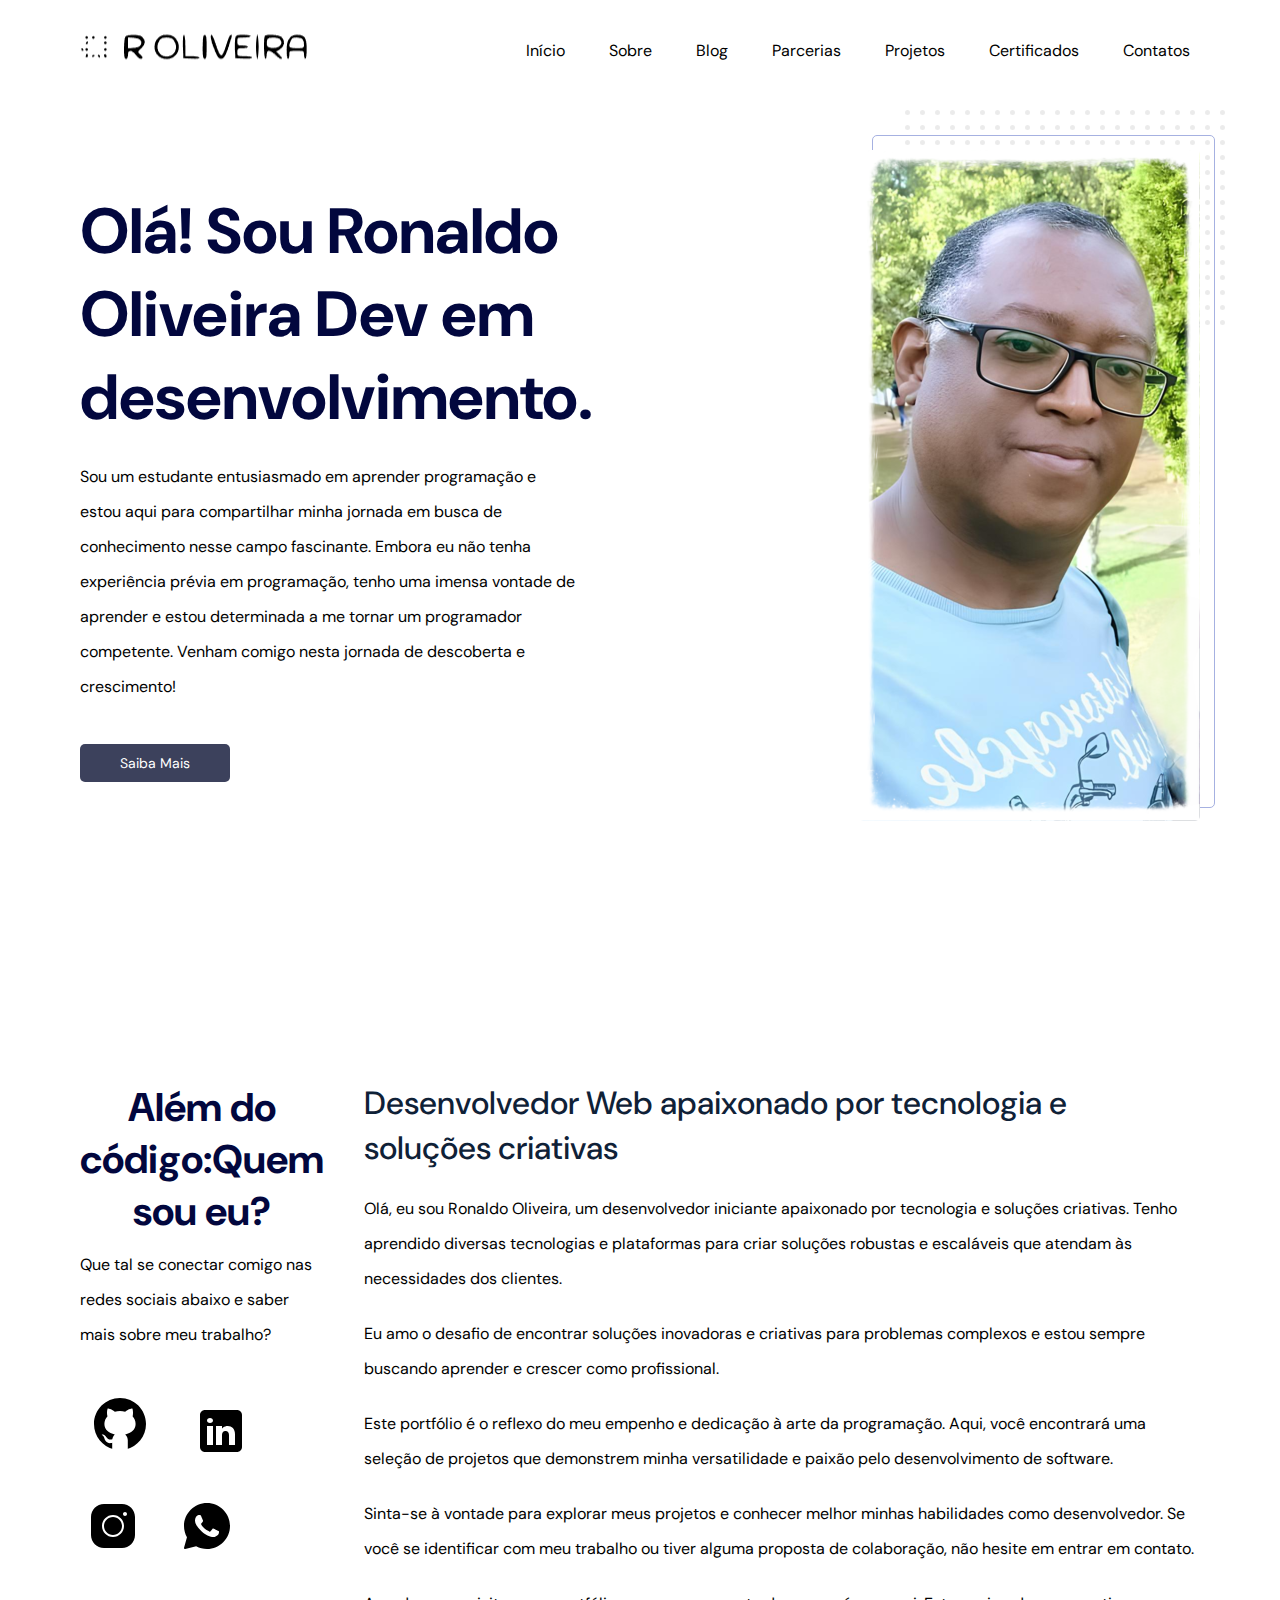
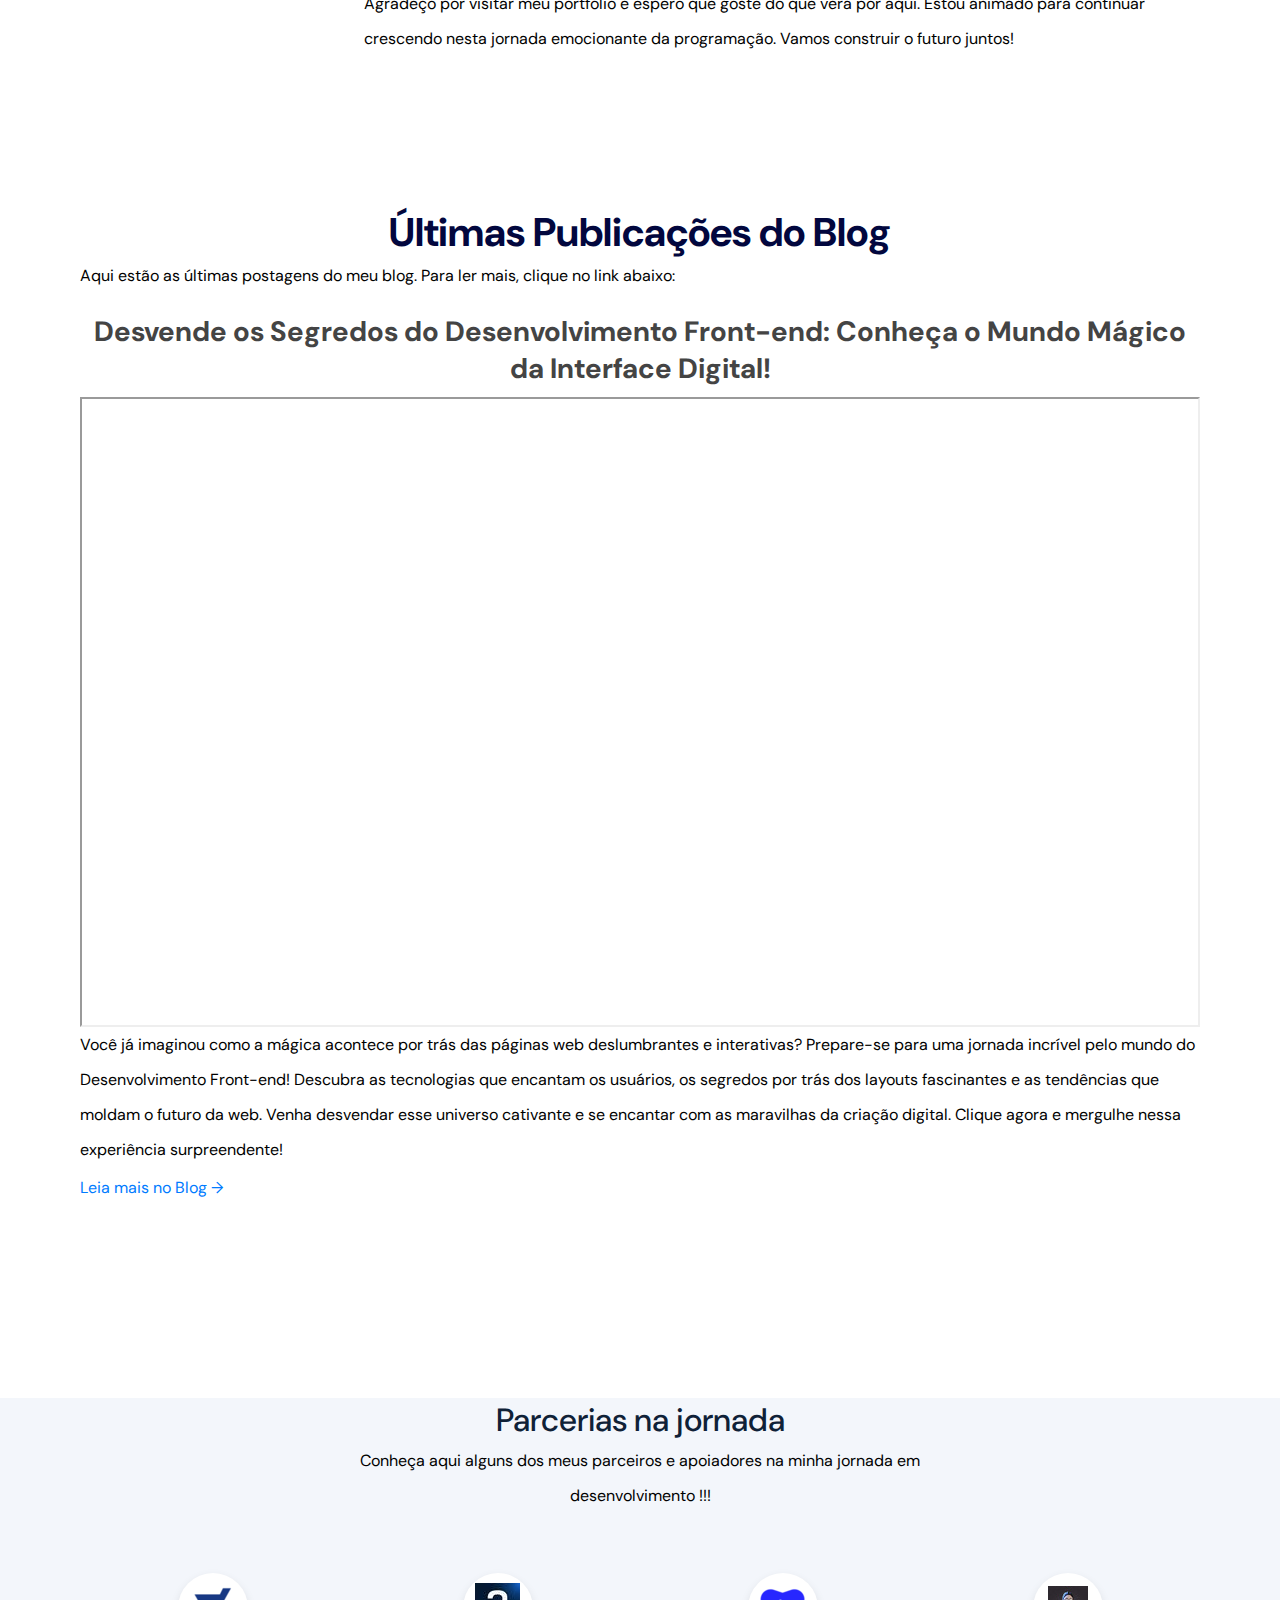
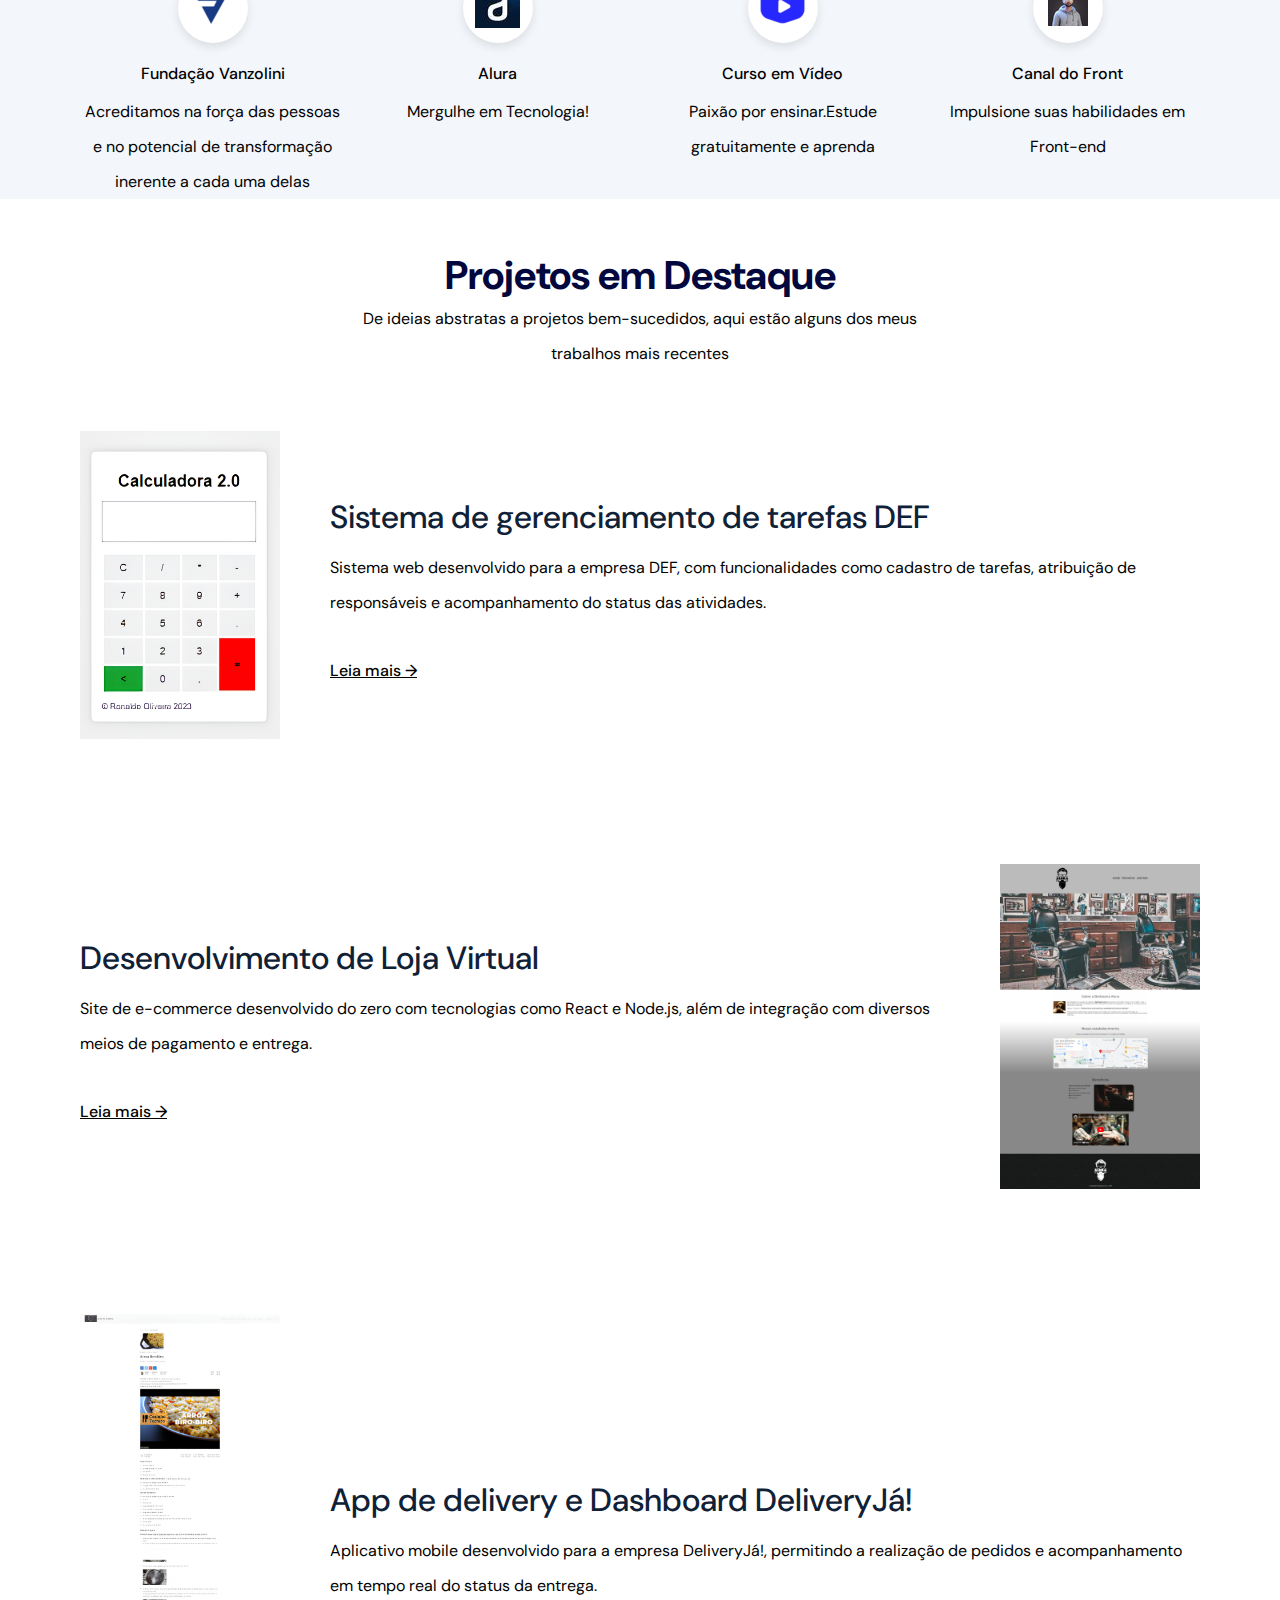
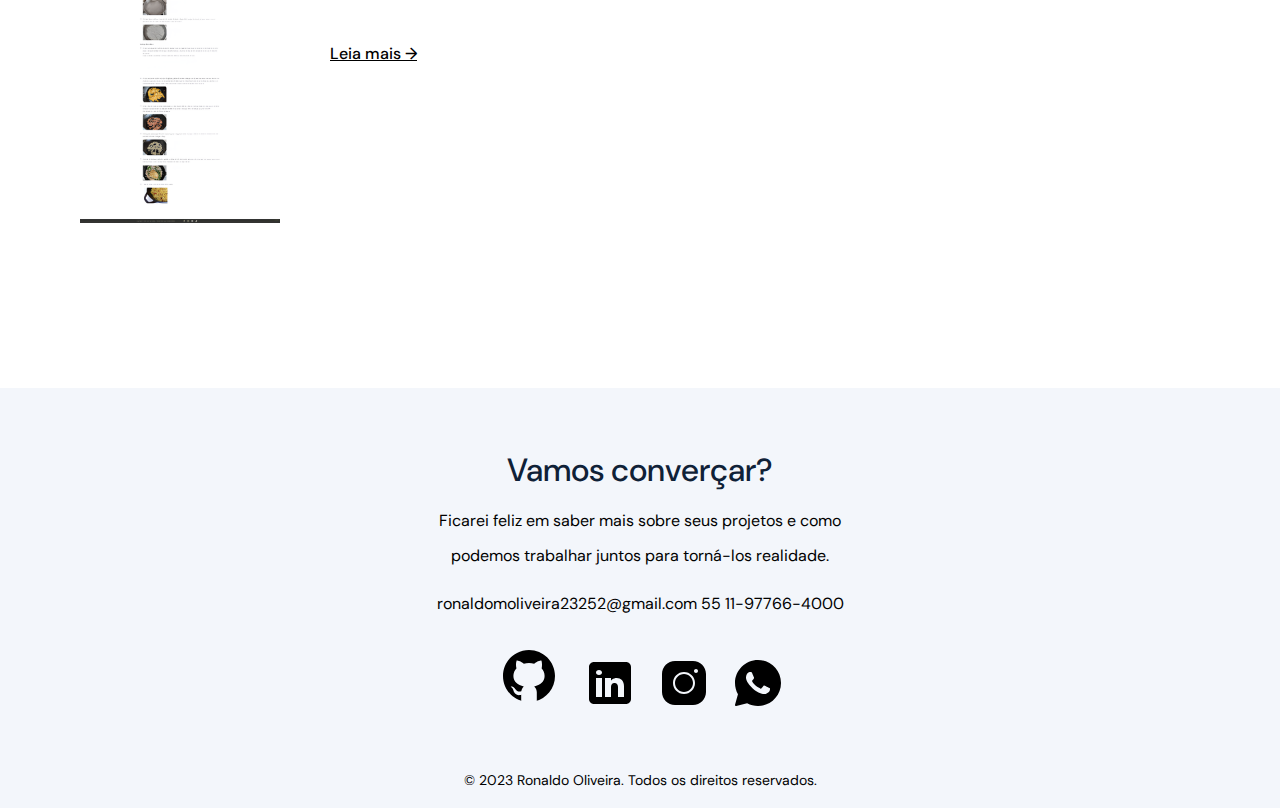
==== commit 1daf4ef0: "retirando texto teste" ====
--- a/index.html
+++ b/index.html
@@ -160,7 +160,7 @@
 <!-- Projetos -->
 <section id="projects" class="projects max-width">
     <div class="projects__content">
-        <h2 class="secondary-title">Projetos em Destaqueggggggggggg</h2>
+        <h2 class="secondary-title">Projetos em Destaque</h2>
         <p>De ideias abstratas a projetos bem-sucedidos, aqui estão alguns dos meus trabalhos mais recentes
         </p>
     </div>
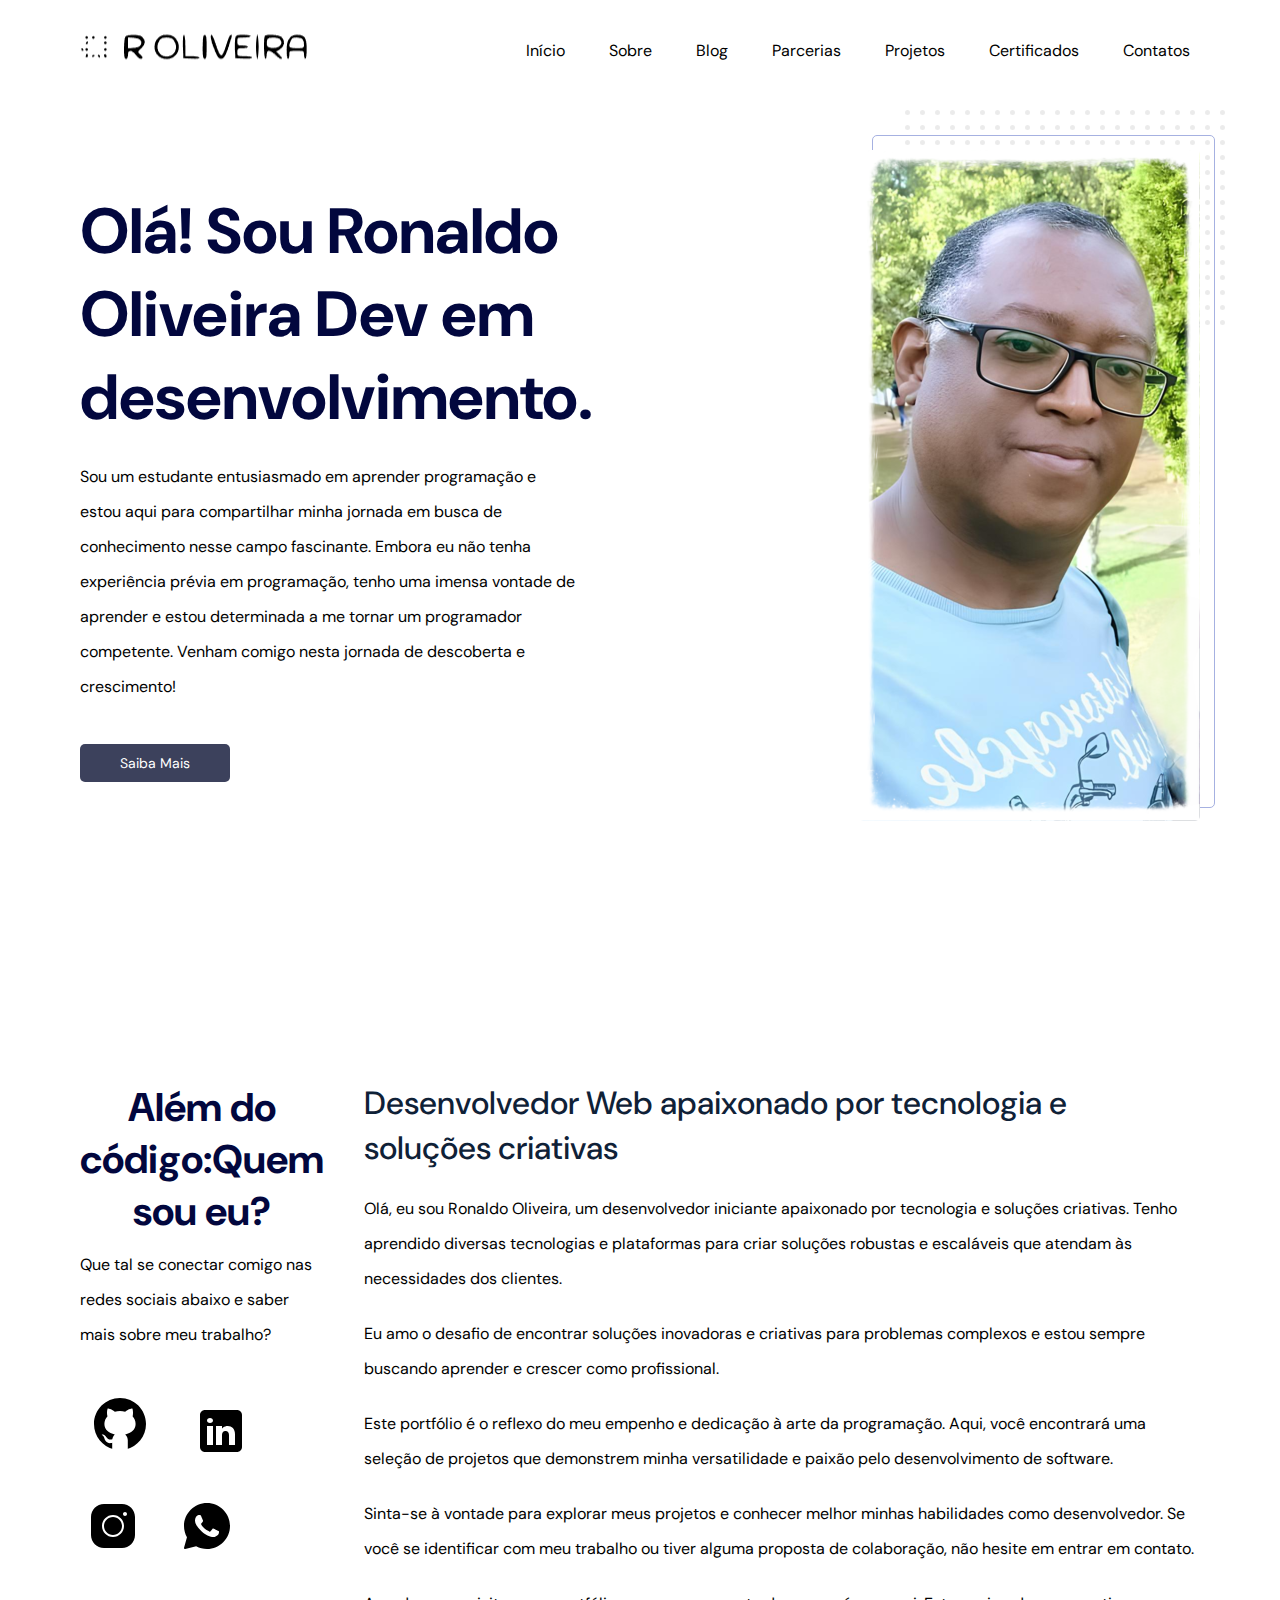
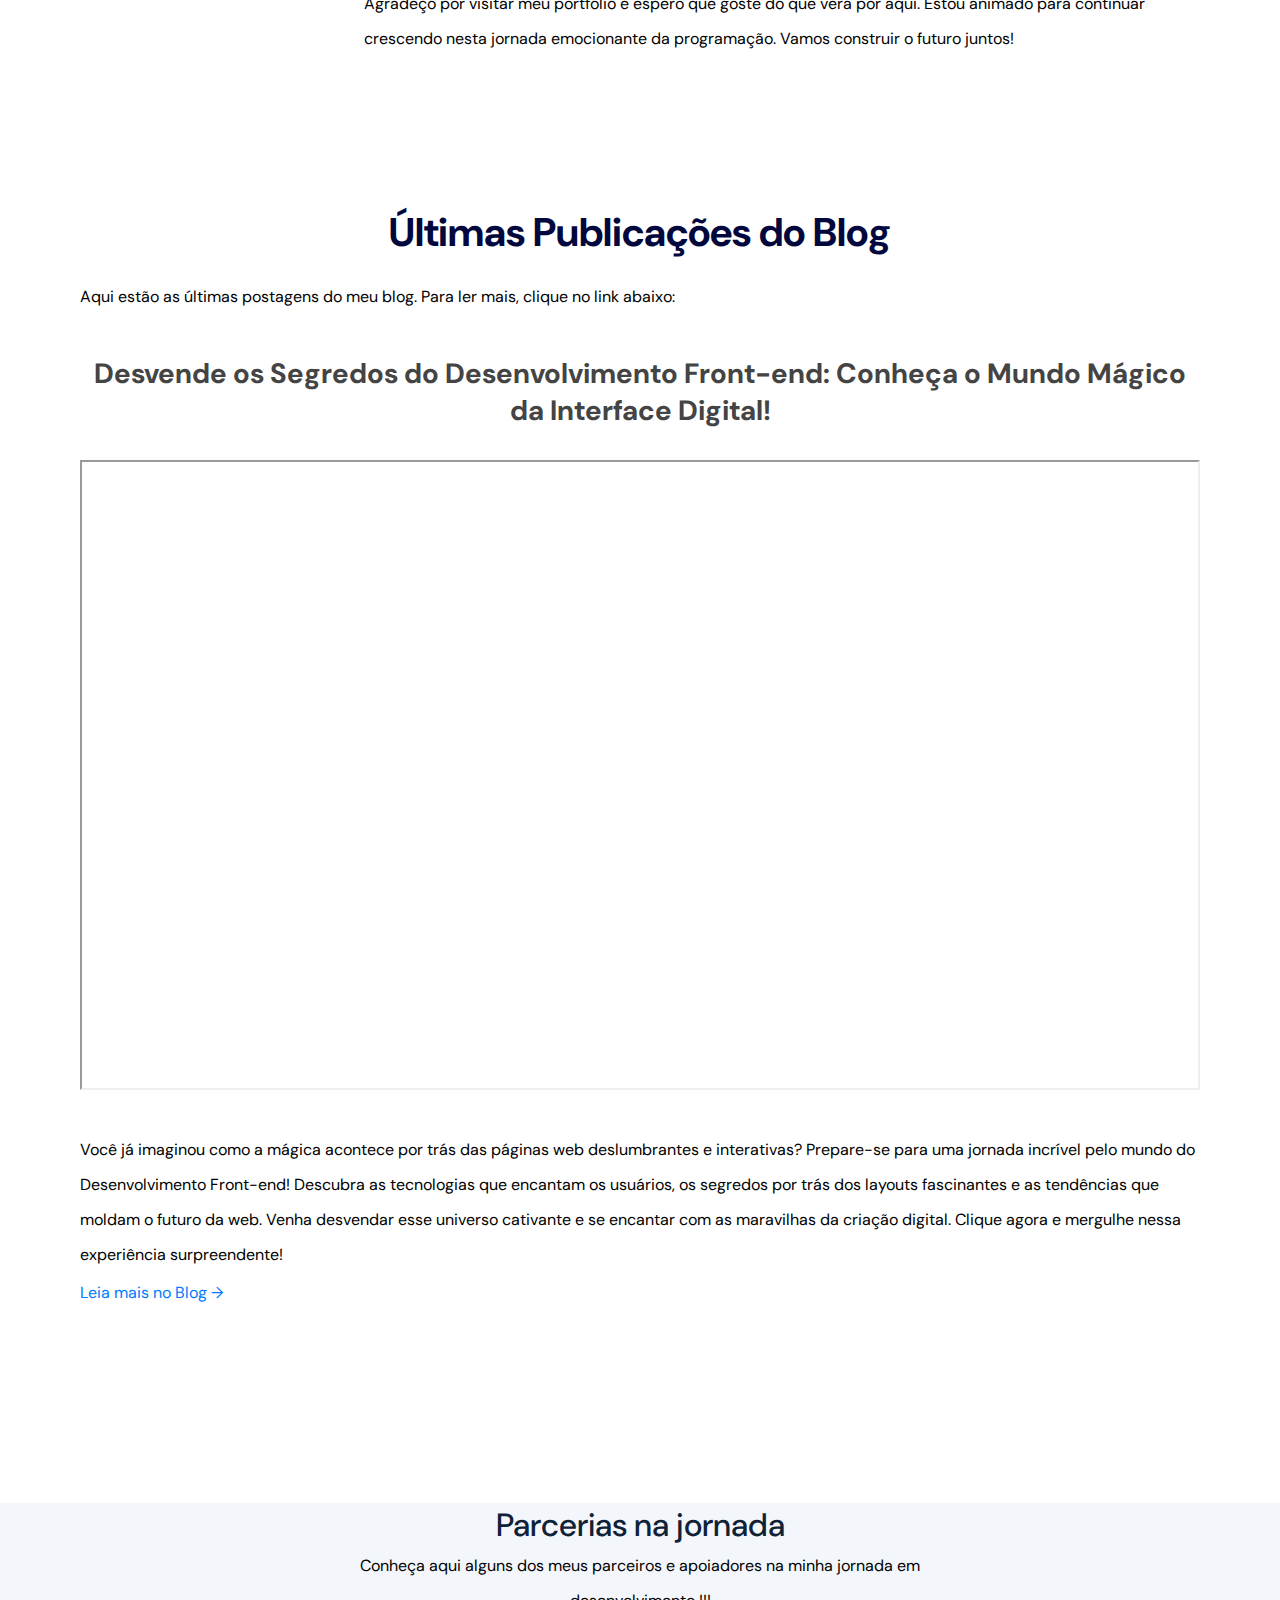
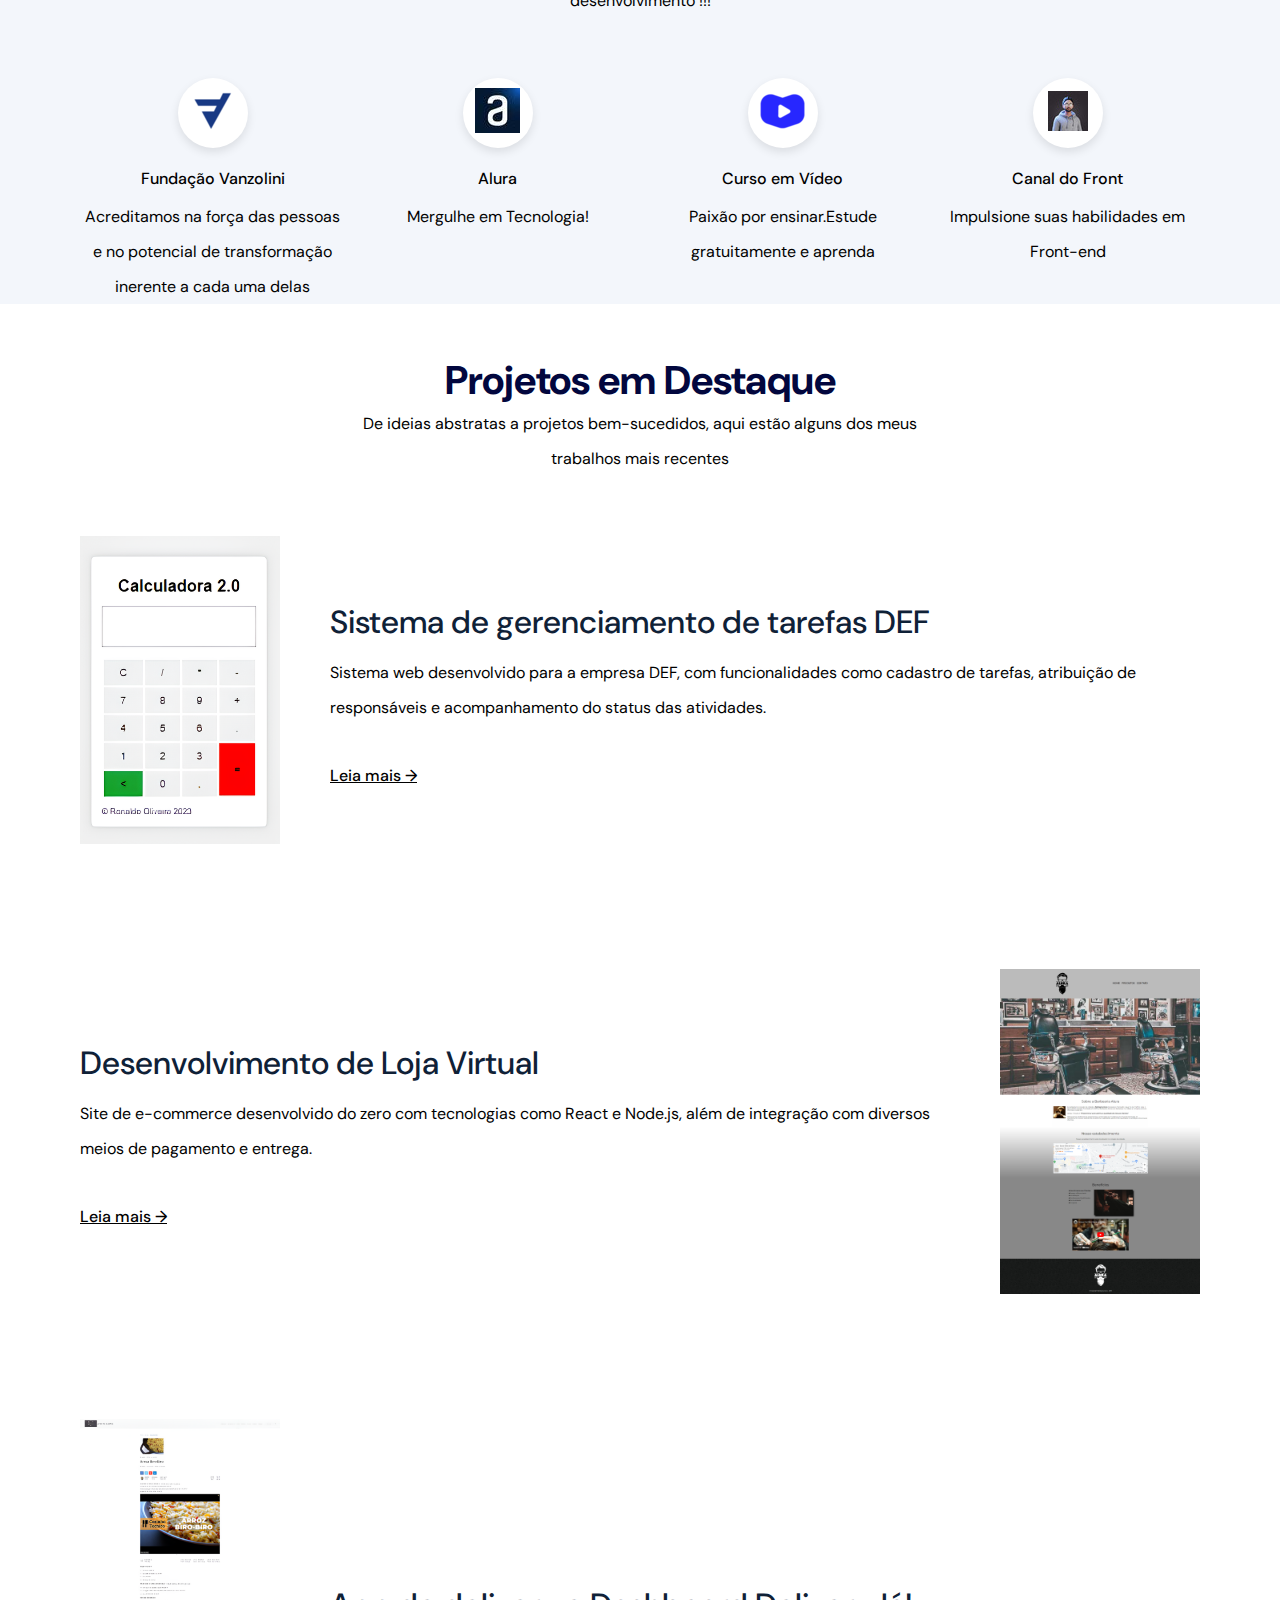
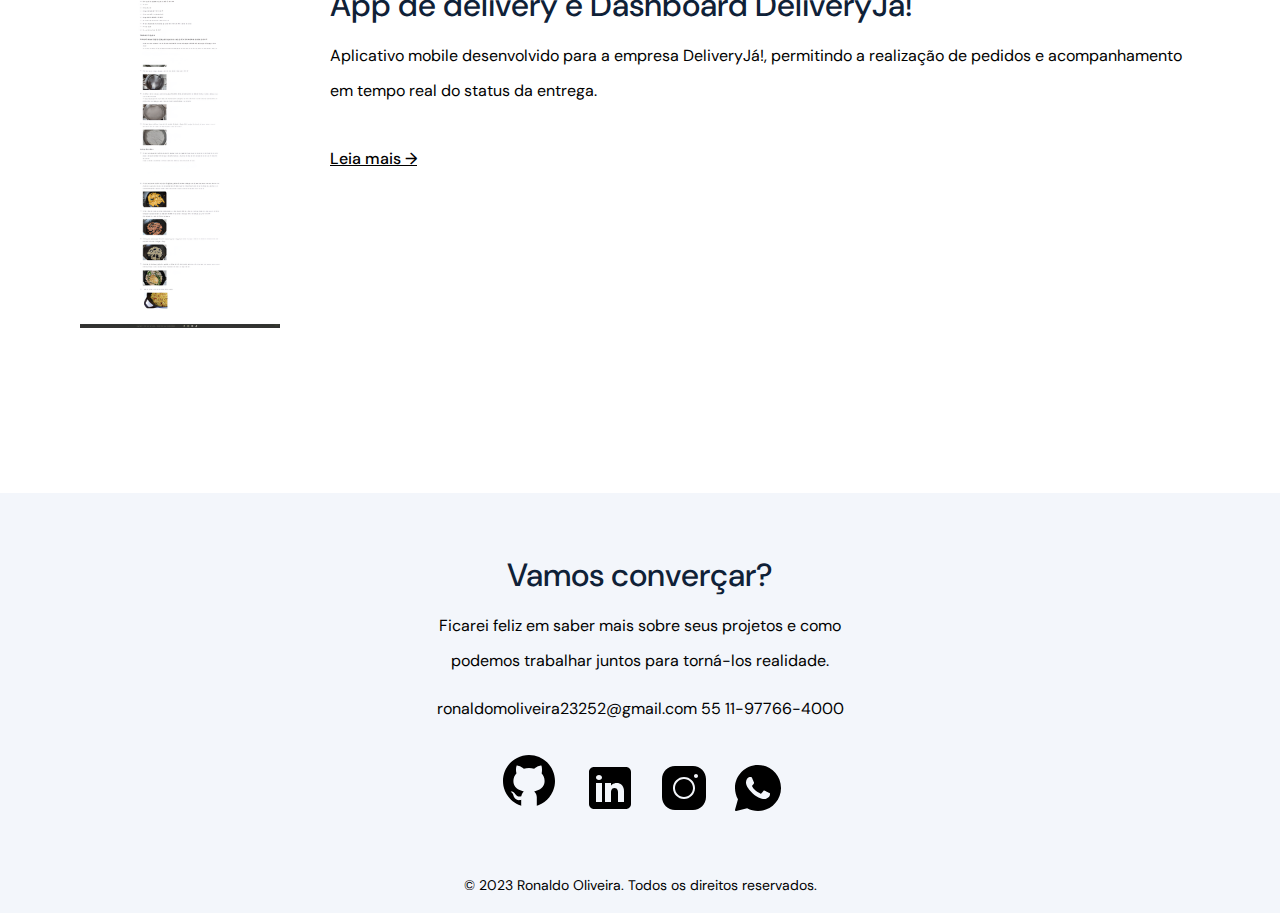
==== commit 181a8d8b: "atualizar blog" ====
--- a/index.html
+++ b/index.html
@@ -37,7 +37,7 @@
                     <li><a href="#blog-summary">Blog</a></li>
                     <li><a href="#skills">Parcerias</a></li>
                     <li><a href="#projects">Projetos</a></li>
-                    <li><a href="galery.html" target="_blank">Certificados</a></li>
+                    <li><a href="galery.html" target="_blank">Certificadoss</a></li>
                     <li><a href="#footer">Contatos</a></li>
                 </ul> 
             </div>
@@ -95,15 +95,15 @@
 
 <!--Blog-->
 <section id="blog-summary" class="blog-summary max-width">
-    <h2 class="secondary-title">Últimas Publicações do Blog</h2>
+    <h2 class="secondary-title">Últimas Publicações do Blog</h2><br>
     
-    <p>Aqui estão as últimas postagens do meu blog. Para ler mais, clique no link abaixo:</p>
+    <p>Aqui estão as últimas postagens do meu blog. Para ler mais, clique no link abaixo:</p><br>
 
     <article class="blog-post">
-        <h2>Desvende os Segredos do Desenvolvimento Front-end: Conheça o Mundo Mágico da Interface Digital!</h2>
+        <h2>Desvende os Segredos do Desenvolvimento Front-end: Conheça o Mundo Mágico da Interface Digital!</h2><br>
         <div class="video-abertura">
             <iframe width="560" height="315" src="https://www.youtube.com/embed/UhOTs_qPsy0?autoplay=1&mute=1" title="YouTube video player" autoplay="1"></iframe>
-        </div>
+        </div><br><br>
           
         <p>
             Você já imaginou como a mágica acontece por trás das páginas web deslumbrantes e interativas?
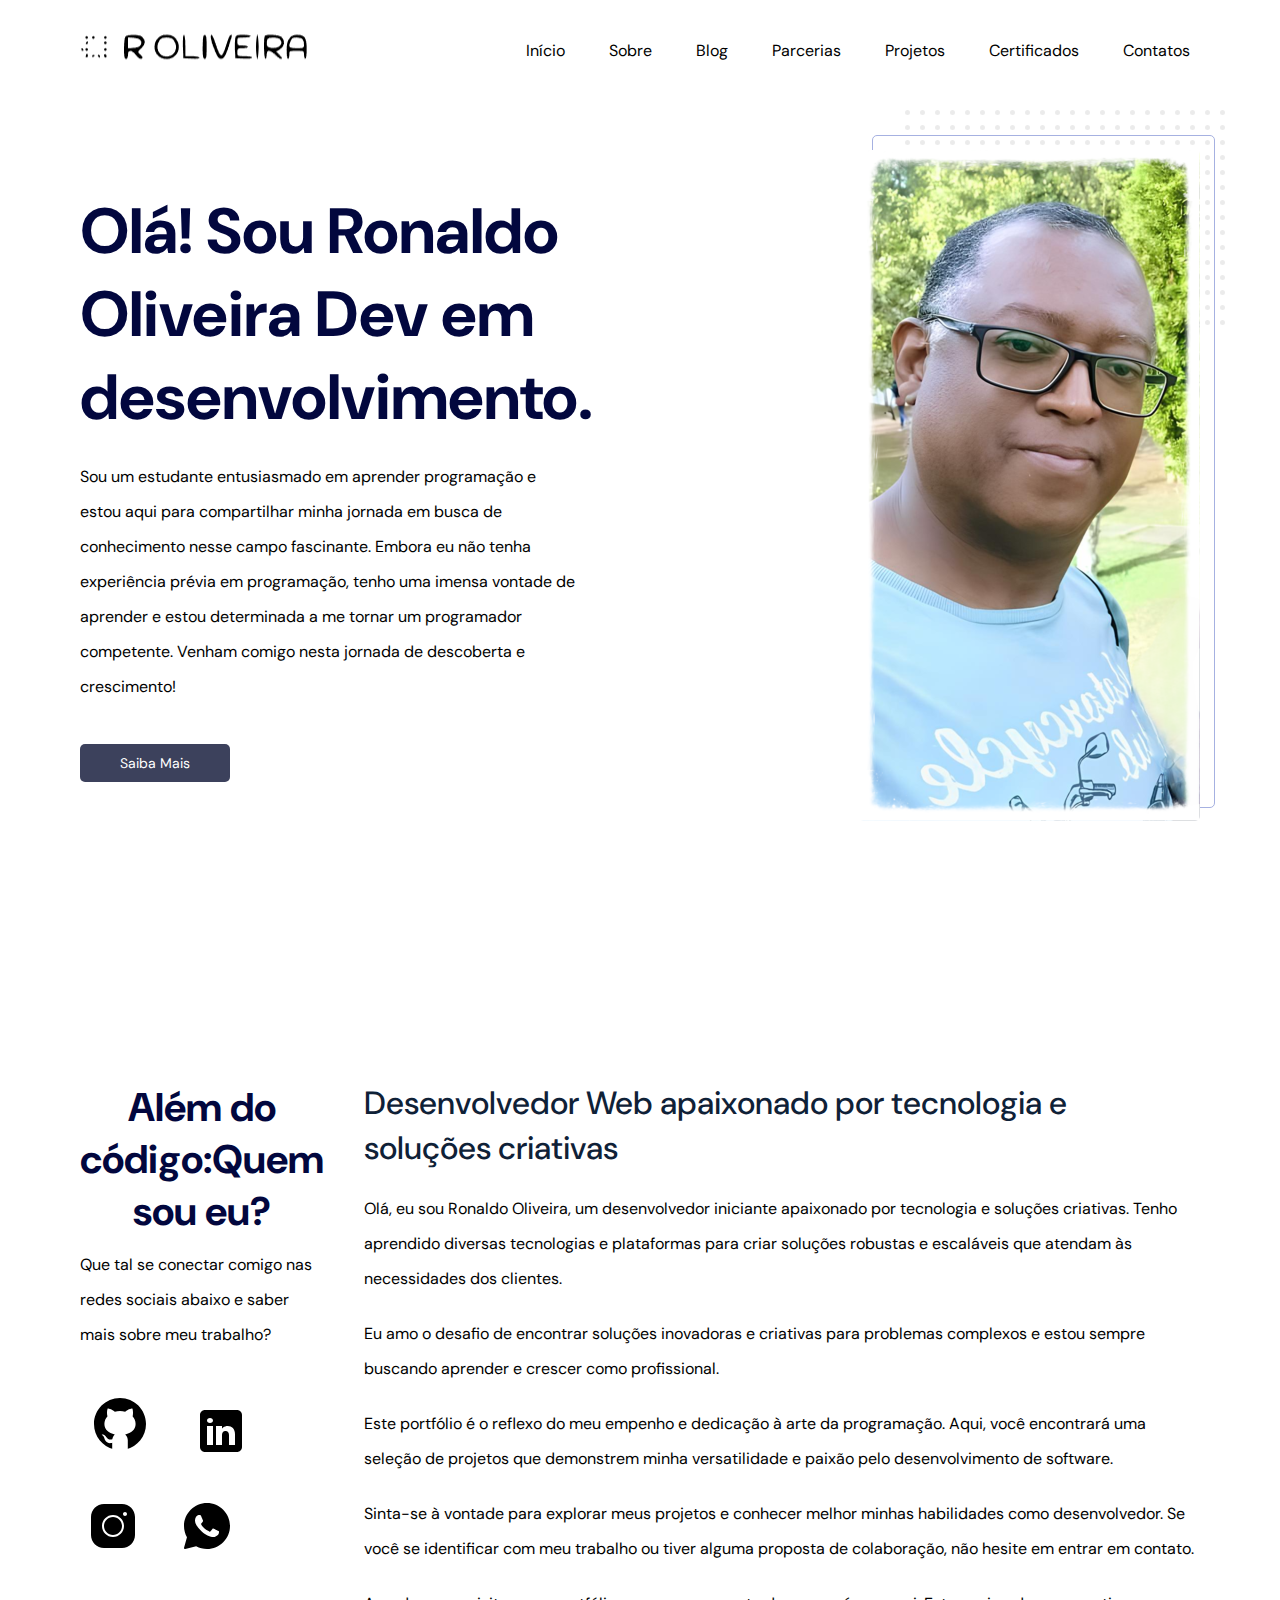
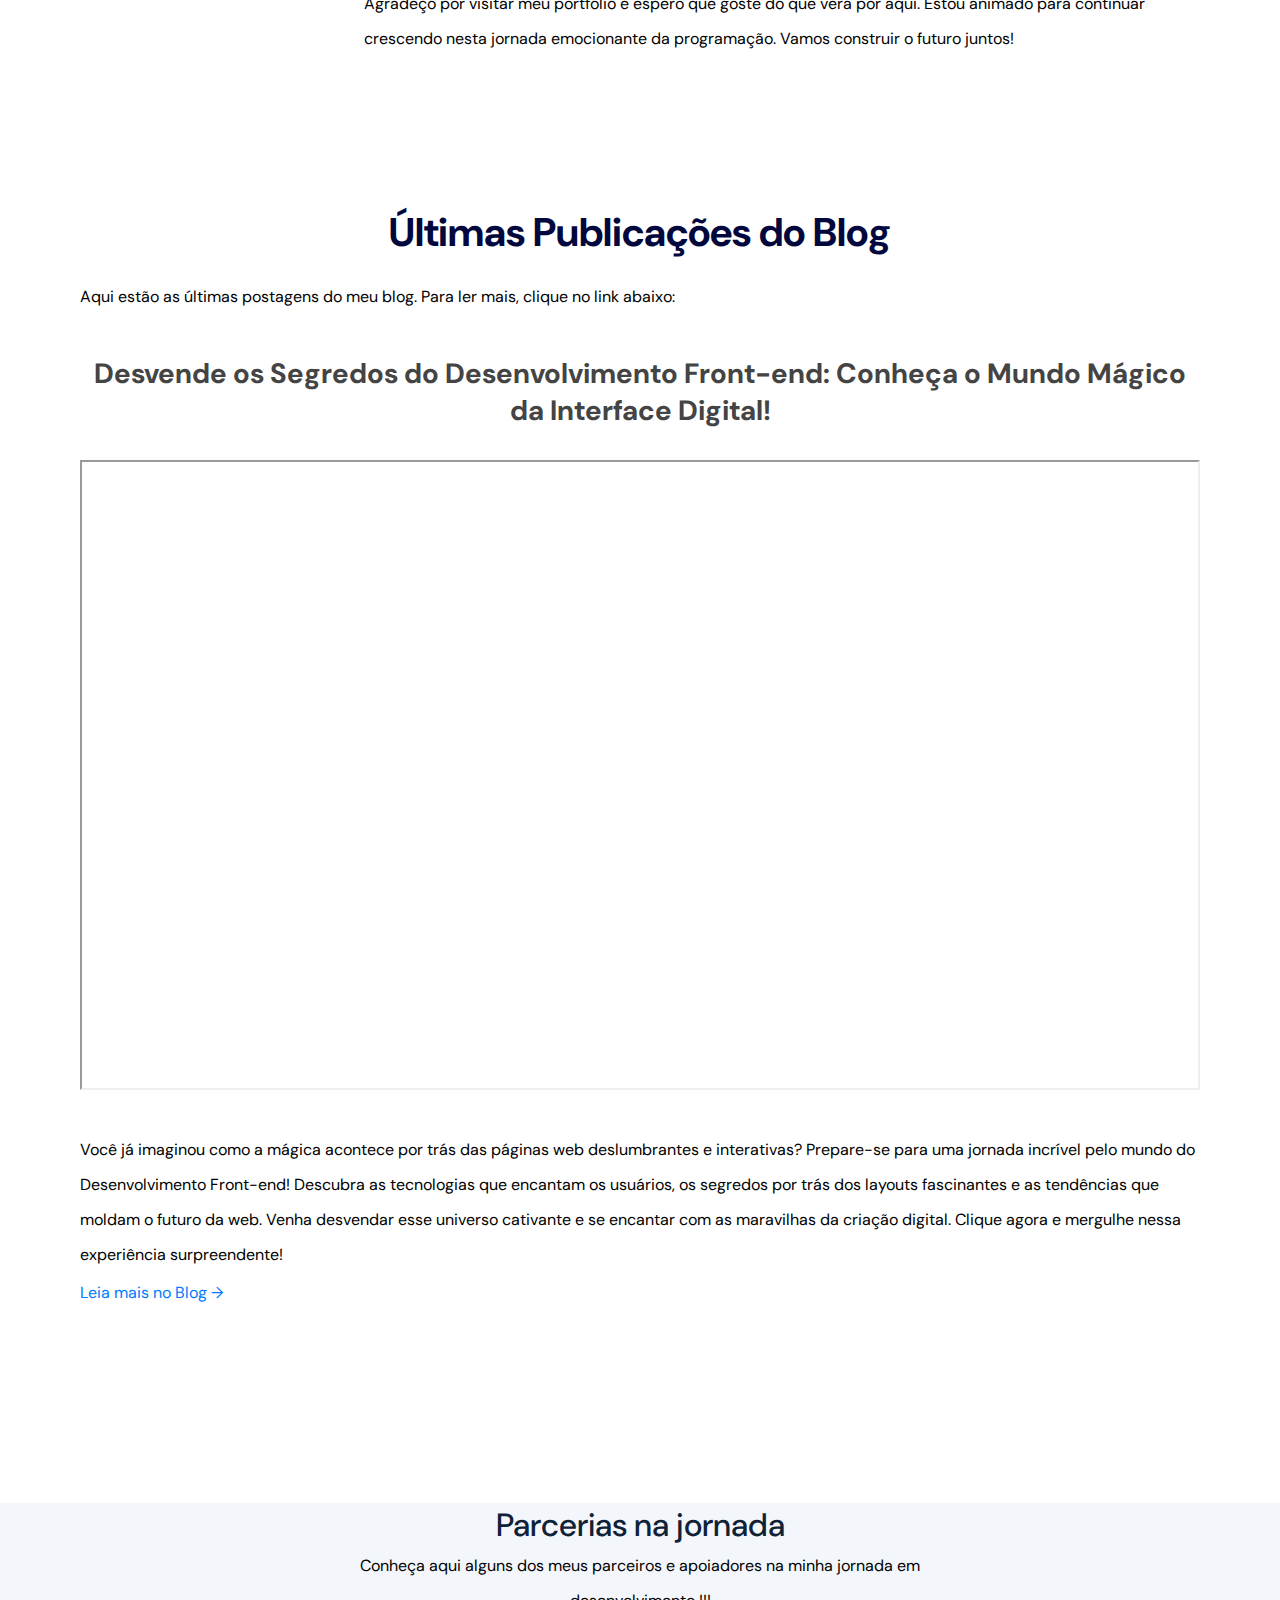
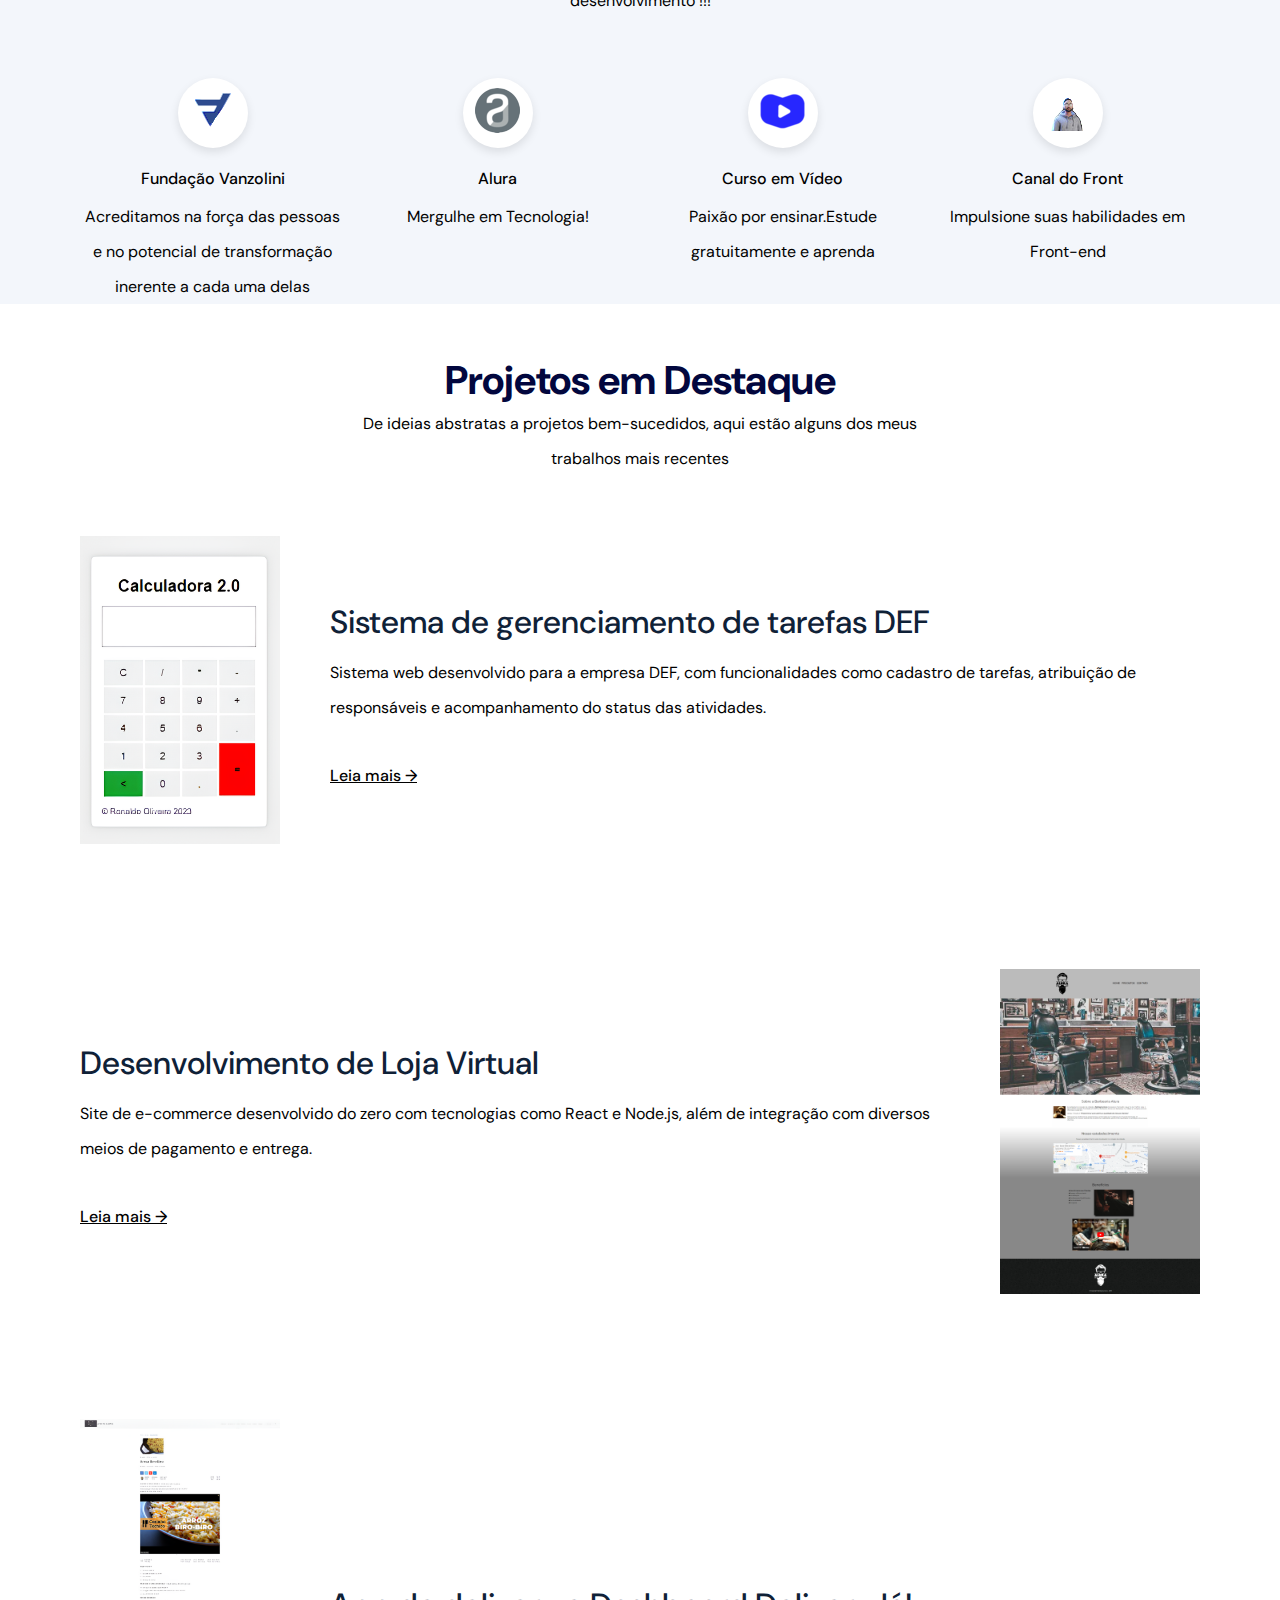
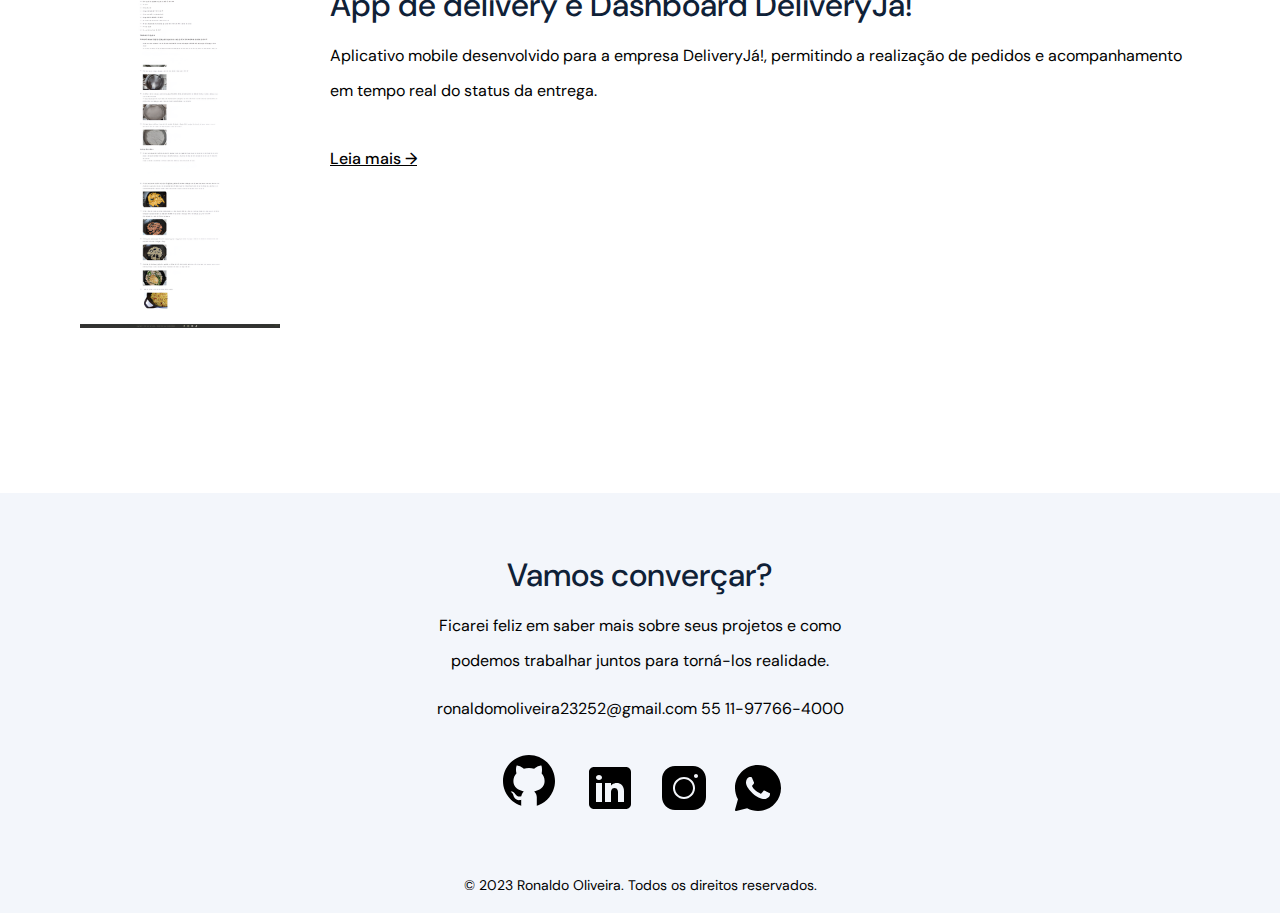
==== commit 0708271d: "atualização de certificados" ====
--- a/index.html
+++ b/index.html
@@ -127,14 +127,14 @@
         <ul>
             <li class="skills__item">
                 <div class="image-container">
-                    <a href="https://vanzolini.org.br/" target="_blank"><img src="assets/vanzolini.png"  alt="site Fundação vanzolini"> </a>
+                    <a href="https://vanzolini.org.br/" target="_blank"><img src="assets/vanzolinir.png"  alt="site Fundação vanzolini"> </a>
                 </div>
                 <h3>Fundação Vanzolini</h3>
                 <p>Acreditamos na força das pessoas e no potencial de transformação inerente a cada uma delas</p>
             </li>
             <li class="skills__item">
                 <div class="image-container">
-                    <a href="https://www.alura.com.br/" target="_blank"><img src="assets/alura.jpg" alt="site Escola Alura"></a>
+                    <a href="https://www.alura.com.br/" target="_blank"><img src="assets/alura 1 (1).png" alt="site Escola Alura"></a>
                 </div>
                 <h3>Alura</h3>
                 <p>Mergulhe em Tecnologia!</p>
@@ -148,7 +148,7 @@
             </li>
             <li class="skills__item">
                 <div class="image-container">
-                    <a href="https://www.youtube.com/@canaldofront/about" target="_blank"><img src="assets/canal do front.jpg" alt="canal do front"></a>
+                    <a href="https://www.youtube.com/@canaldofront/about" target="_blank"><img src="assets/canal do front r.png" alt="canal do front"></a>
                 </div>
                 <h3>Canal do Front</h3>
                 <p>Impulsione suas habilidades em Front-end</p>
--- a/css/extends.css
+++ b/css/extends.css
@@ -1,6 +1,5 @@
 @import './variables.css';
 @import './globals.css';
-
 @import './components/navbar.css';
 @import './components/header.css';
 @import './components/about.css';
